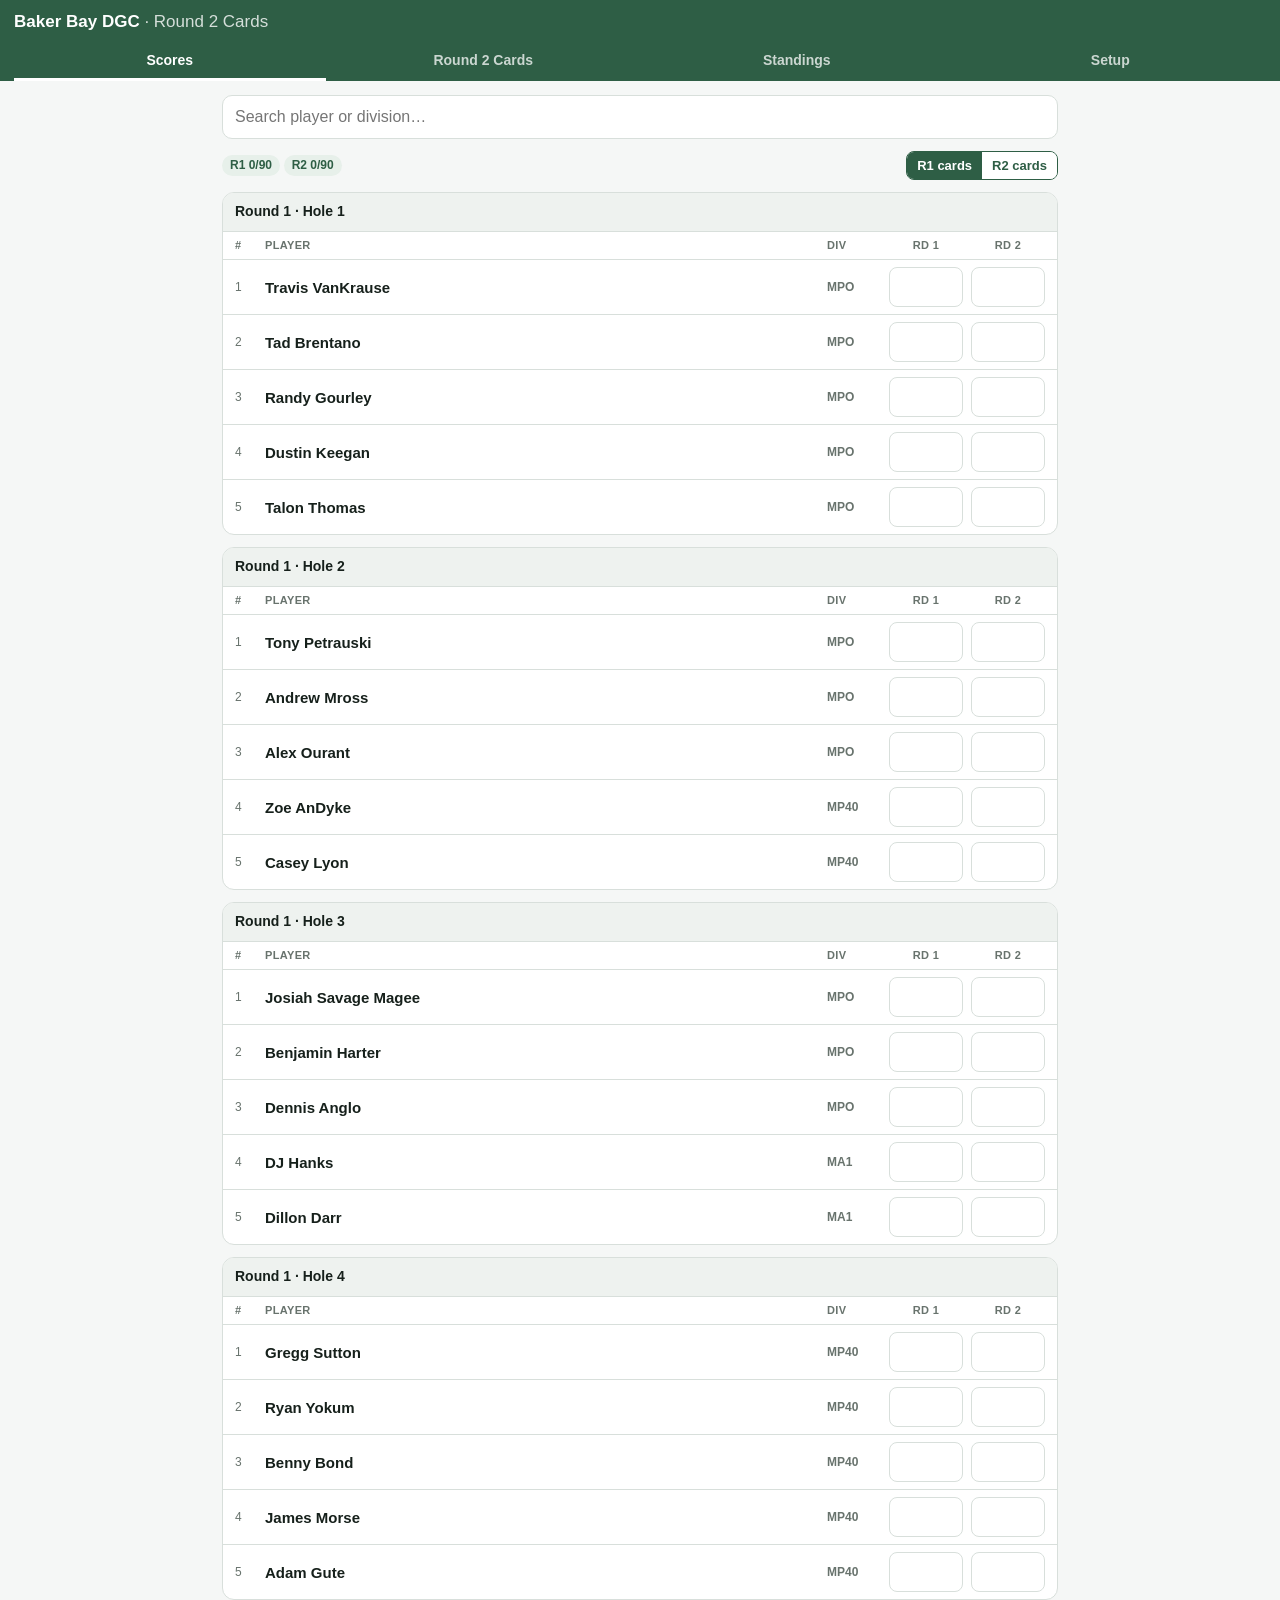
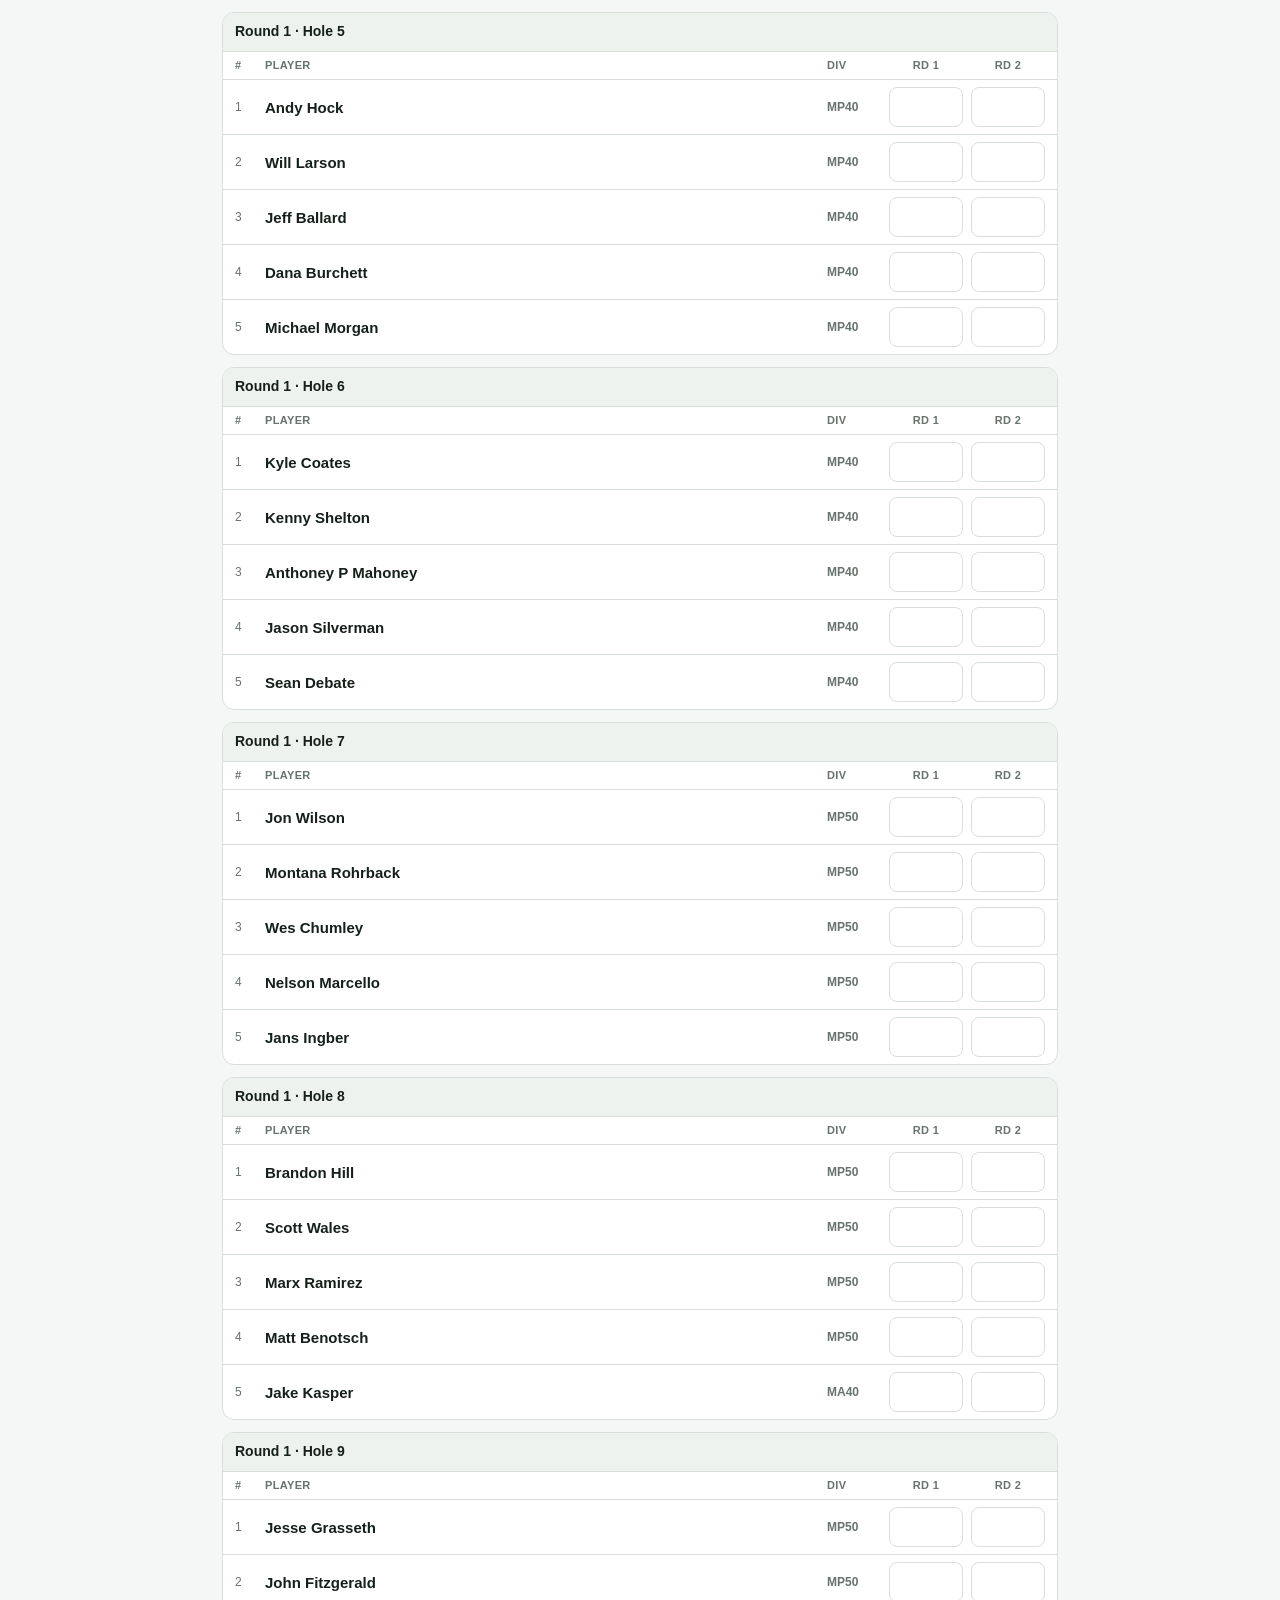
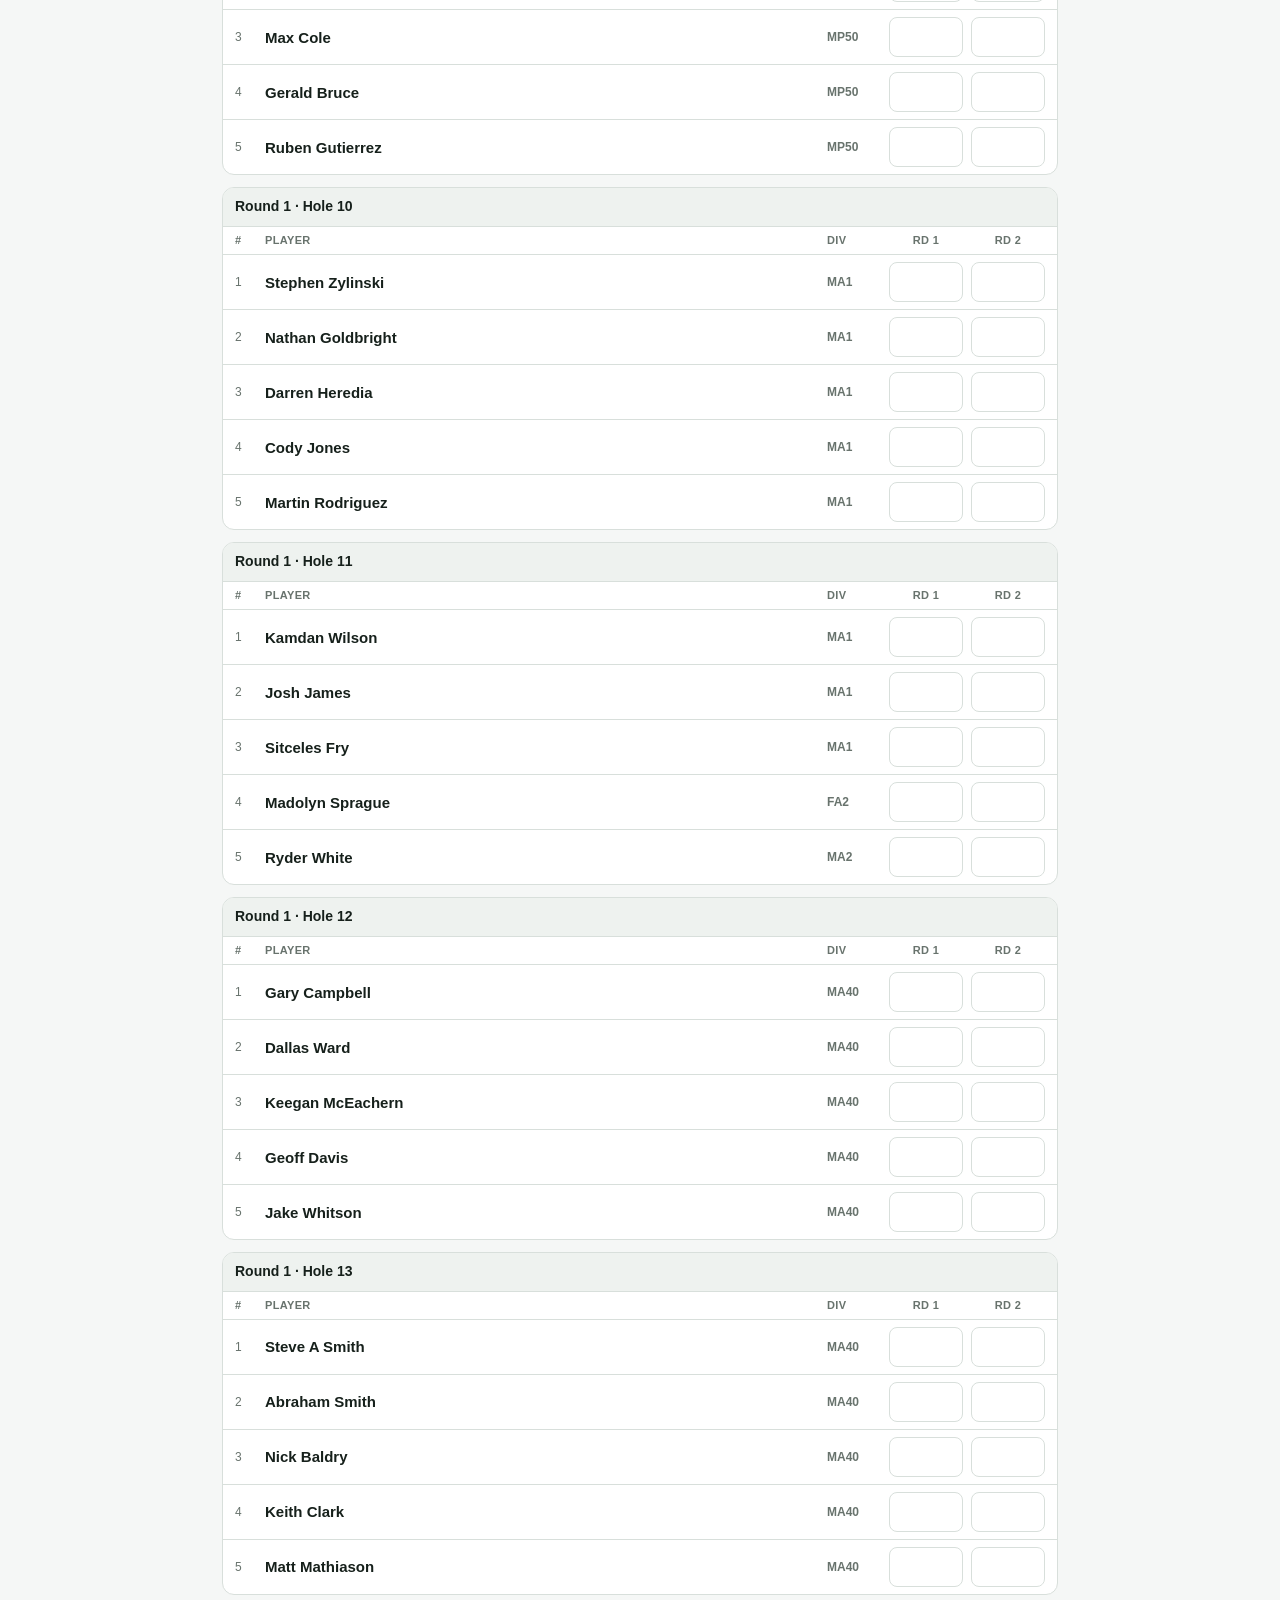
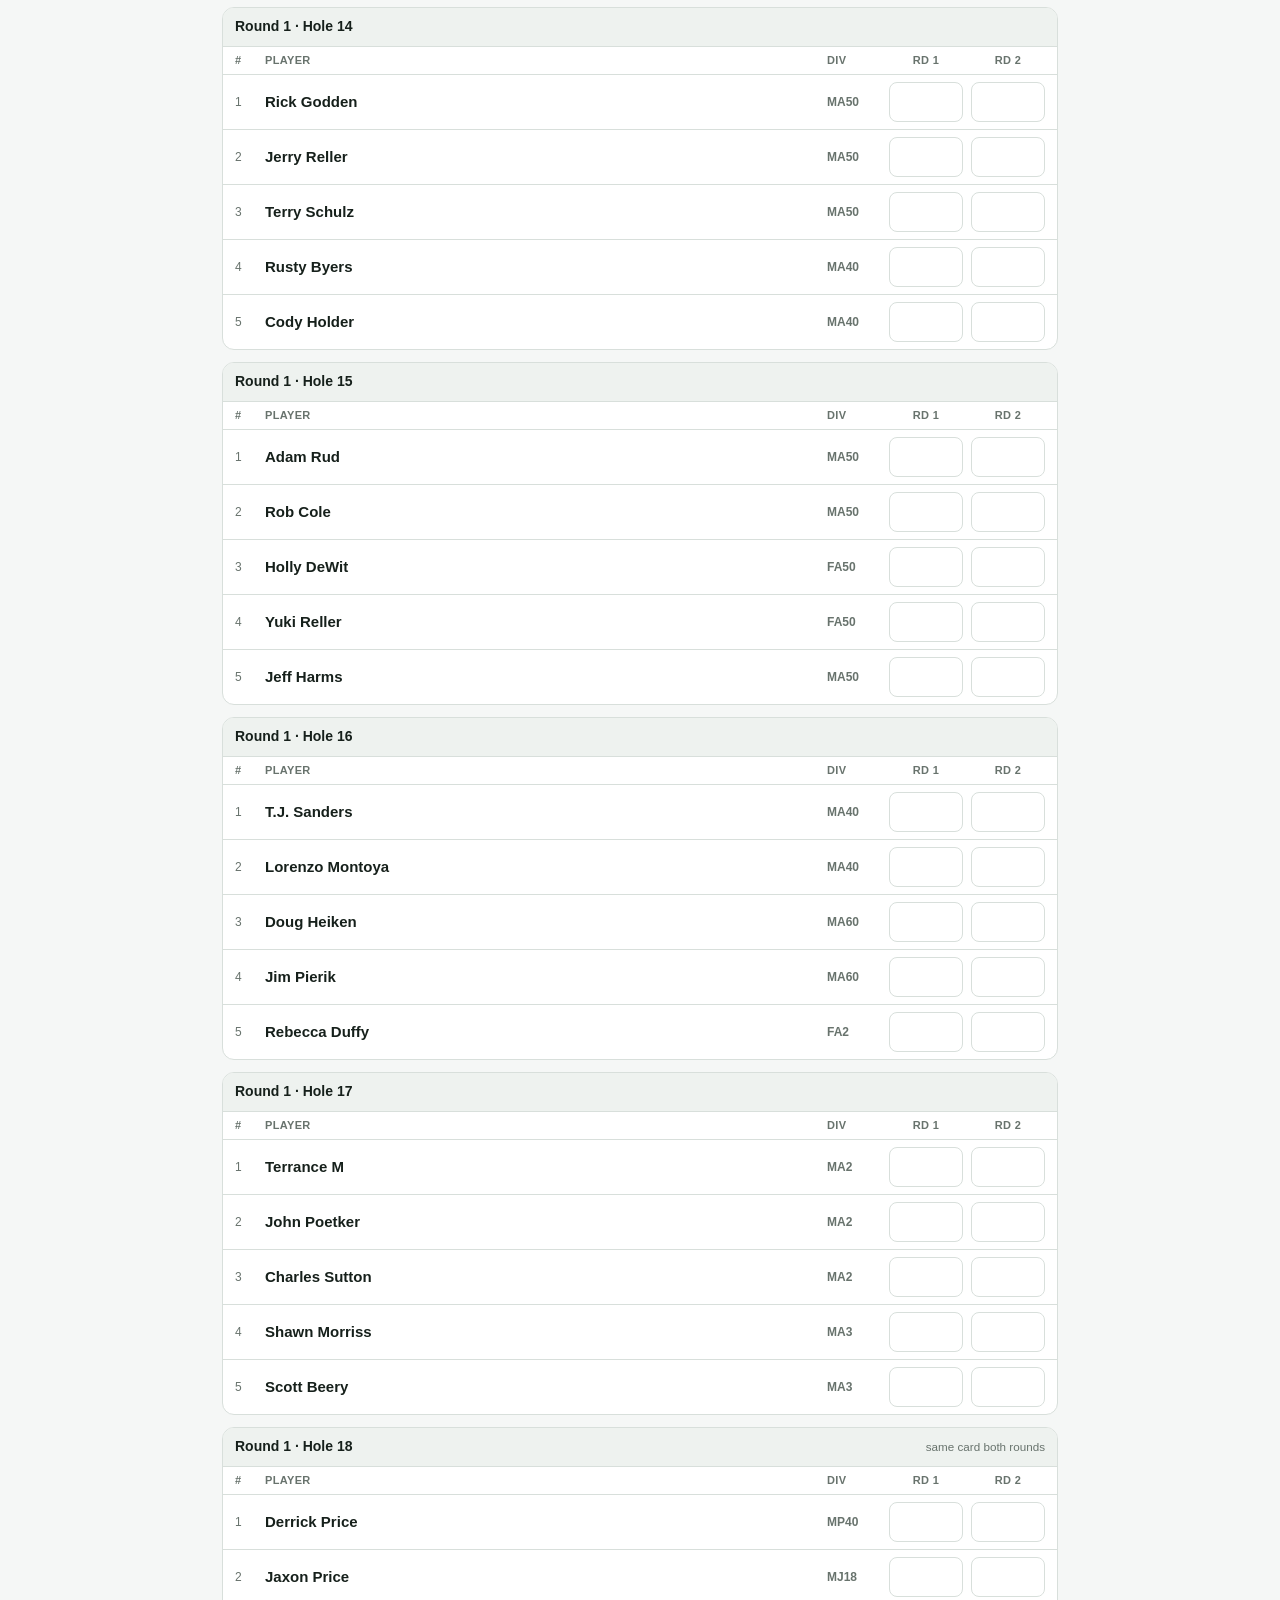
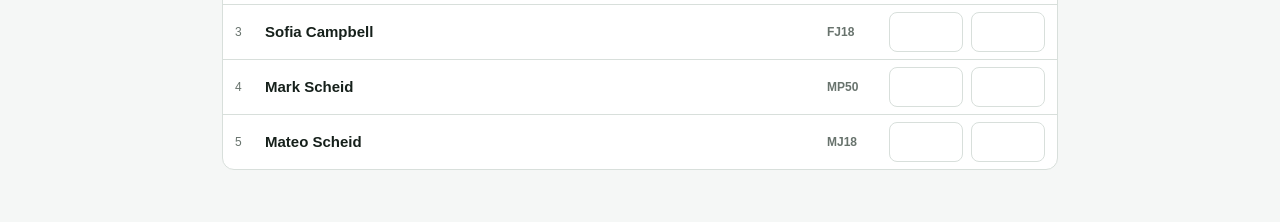
==== bakerbay/index.html @ 2a4c10b2 "Baker Bay: break Round 2 ties by PDGA number Adds hidden PDGA numbers for all players. On equal Roun" ====
<!DOCTYPE html>
<html lang="en">
<head>
<meta charset="utf-8">
<meta name="viewport" content="width=device-width, initial-scale=1, viewport-fit=cover">
<meta name="apple-mobile-web-app-capable" content="yes">
<meta name="apple-mobile-web-app-status-bar-style" content="black-translucent">
<meta name="apple-mobile-web-app-title" content="Baker Bay">
<meta name="theme-color" content="#2e5e45">
<link rel="manifest" href="manifest.webmanifest">
<link rel="apple-touch-icon" href="apple-touch-icon.png">
<link rel="icon" type="image/png" href="icon-192.png">
<title>Baker Bay DGC – Round 2 Cards</title>
<style>
:root{--ink:#16201b;--muted:#68736d;--line:#d8dfdb;--bg:#f5f7f6;--card:#fff;--accent:#2e5e45;--accent2:#e7f0ea;--warn:#a5520f;--warnbg:#fff4e5;--bad:#b42318}
*{box-sizing:border-box}
html,body{margin:0;background:var(--bg);color:var(--ink);font:15px/1.4 -apple-system,BlinkMacSystemFont,"Segoe UI",Roboto,Helvetica,Arial,sans-serif;-webkit-text-size-adjust:100%}
header{position:sticky;top:0;z-index:5;background:var(--accent);color:#fff;padding:calc(10px + env(safe-area-inset-top)) 14px 0}
header h1{font-size:17px;margin:0 0 8px;font-weight:700}
header h1 span{font-weight:400;opacity:.8}
nav{display:flex;gap:2px;overflow-x:auto}
nav button{flex:1;min-width:max-content;background:transparent;border:0;color:#fff;opacity:.75;padding:10px 12px;font-weight:600;font-size:14px;font-family:inherit;border-bottom:3px solid transparent;cursor:pointer}
nav button.on{opacity:1;border-bottom-color:#fff}
main{max-width:860px;margin:0 auto;padding:14px 12px calc(40px + env(safe-area-inset-bottom))}
.panel{display:none}.panel.on{display:block}
.bar{display:flex;gap:8px;align-items:center;flex-wrap:wrap;margin-bottom:12px}
.bar input[type=search]{flex:1;min-width:160px;padding:10px 12px;border:1px solid var(--line);border-radius:10px;font:inherit;font-size:16px;background:#fff}
.btn{appearance:none;border:1px solid var(--accent);background:var(--accent);color:#fff;border-radius:10px;padding:10px 14px;font-weight:600;font-size:14px;line-height:1;font-family:inherit;cursor:pointer}
.btn.ghost{background:#fff;color:var(--accent)}
.btn.danger{background:#fff;color:var(--bad);border-color:var(--bad)}
.pill{display:inline-block;font-size:12px;font-weight:700;padding:2px 8px;border-radius:999px;background:var(--accent2);color:var(--accent)}
.progress{font-size:13px;color:var(--muted)}
.grp{background:var(--card);border:1px solid var(--line);border-radius:12px;margin-bottom:12px;overflow:hidden}
.grp h3{margin:0;padding:9px 12px;font-size:14px;background:#eef2ef;display:flex;justify-content:space-between;align-items:center;gap:8px}
.grp h3 small{font-weight:500;color:var(--muted)}
.row{display:grid;grid-template-columns:22px 1fr 54px 74px 74px;gap:8px;align-items:center;padding:7px 12px;border-top:1px solid var(--line)}
.row.hdr{font-size:11px;font-weight:700;color:var(--muted);text-transform:uppercase;letter-spacing:.03em;padding:6px 12px}
.row .n{color:var(--muted);font-size:12px}
.row .nm{font-weight:600;overflow:hidden;text-overflow:ellipsis;white-space:nowrap}
.row .dv{font-size:12px;font-weight:700;color:var(--muted)}
.row input{width:100%;padding:9px 6px;border:1px solid var(--line);border-radius:8px;font-weight:600;font-size:17px;font-family:inherit;text-align:center;background:#fff}
.row input:focus{outline:2px solid var(--accent);border-color:var(--accent)}
.row input.filled{background:var(--accent2);border-color:#b9d1c1}
.row input.odd{background:var(--warnbg);border:2px solid var(--warn);color:var(--warn)}
.pill.odd{background:var(--warnbg);color:var(--warn)}
.seg{display:inline-flex;margin-left:auto;border:1px solid var(--accent);border-radius:8px;overflow:hidden}
.seg button{appearance:none;border:0;background:#fff;color:var(--accent);font-family:inherit;font-weight:600;font-size:13px;padding:6px 10px;cursor:pointer}
.seg button.on{background:var(--accent);color:#fff}
.r2row{display:grid;grid-template-columns:22px 1fr 54px 48px;gap:8px;align-items:center;padding:8px 12px;border-top:1px solid var(--line)}
.r2row .sc{font-weight:700;text-align:right;font-variant-numeric:tabular-nums}
.tie{font-size:10px;font-weight:800;color:var(--warn);background:var(--warnbg);border-radius:4px;padding:1px 4px;margin-left:6px;vertical-align:1px}
.fixed{font-size:11px;font-weight:600;color:var(--muted)}
.alert{border-radius:10px;padding:10px 12px;margin-bottom:12px;font-size:14px}
.alert.warn{background:var(--warnbg);color:var(--warn);border:1px solid #f3c99b}
.alert.ok{background:var(--accent2);color:var(--accent);border:1px solid #b9d1c1}
.alert ul{margin:6px 0 0 18px;padding:0}
table.st{width:100%;border-collapse:collapse;font-variant-numeric:tabular-nums}
table.st th,table.st td{padding:7px 10px;border-top:1px solid var(--line);text-align:left}
table.st th{white-space:nowrap;font-size:11px;text-transform:uppercase;color:var(--muted);letter-spacing:.03em}
table.st td.num,table.st th.num{text-align:right}
textarea{width:100%;min-height:220px;padding:10px;border:1px solid var(--line);border-radius:10px;font:16px/1.4 ui-monospace,Menlo,Consolas,monospace}
.muted{color:var(--muted)}
h2{font-size:16px;margin:18px 0 8px}
.rules td{padding:4px 8px;border-top:1px solid var(--line);font-size:13px;vertical-align:top}
#print{display:none}
@media (max-width:420px){.row{grid-template-columns:18px 1fr 44px 62px 62px;gap:6px;padding:7px 10px}}
/* ---------- PRINT ---------- */
@page{size:letter;margin:0}
@media print{
  body{background:#fff}
  header,main{display:none!important}
  #print{display:block}
  .pg{width:8.5in;height:11in;page-break-after:always;break-after:page;position:relative;overflow:hidden}
  .pg:last-child{page-break-after:auto;break-after:auto}
}
.pg{font-family:Arial,Helvetica,sans-serif;color:#000}
.sc3{height:3.6667in;padding:.2in .25in 0;border-bottom:1px dashed #999;position:relative}
.sc3:last-child{border-bottom:0}
.schead{display:grid;grid-template-columns:1fr auto 1fr;align-items:center;font-weight:700;font-size:15pt;margin-bottom:6pt}
.schead .r{text-align:right}
.badge{display:inline-block;background:#000;color:#fff;font-size:11pt;padding:2pt 7pt;border-radius:3pt}
table.card{border-collapse:collapse;width:8in;table-layout:fixed;font-size:8pt}
table.card td{border:.5pt solid #8c8c8c;text-align:center;padding:0;height:13pt;overflow:hidden;white-space:nowrap}
table.card tr.hd td{background:#d9d9d9;font-weight:700}
table.card tr.par td{font-weight:700}
table.card tr.dist td{font-size:6.4pt}
table.card tr.pl td{height:28pt}
table.card td.lab{text-align:left;padding-left:4pt;font-weight:700}
table.card td.sub{background:#f0f0f0;font-weight:700;border-left:1.2pt solid #000;border-right:1.2pt solid #000}
table.card td.hl{background:#e8e8e8}
table.card tr.hd td.hl{background:#a6a6a6}
table.card tr.dist td{border-bottom:1.2pt solid #000}
table.card td.pn{text-align:left;padding:0 4pt;font-size:9pt;font-weight:400;border-right:1.2pt solid #000}
table.card td.pn .pw{display:flex;align-items:center}table.card td.pn .pnm{flex:1;overflow:hidden;text-overflow:ellipsis}table.card td.pn .pd{font-weight:700;font-size:7.2pt;margin-left:3pt}
table.card td.pn .pi{color:#555;font-size:7.5pt;margin-right:4pt}
table.card{border:1.2pt solid #000}
.init{display:flex;align-items:center;gap:6pt;margin-top:6pt;font-size:8.5pt;font-weight:700}
.init .b{flex:1;height:18pt;border:.8pt solid #000;font-size:7pt;font-weight:400;color:#555;padding:1pt 3pt}
.note{font-size:6.8pt;color:#555;margin-top:3pt}
.plist{padding:.45in .5in}
.plist h1{font-size:18pt;margin:0 0 2pt}
.plist .sub{font-size:9pt;color:#555;margin-bottom:10pt}
.plist .cols{columns:2;column-gap:.35in}
.plist .h{break-inside:avoid;margin-bottom:8pt;border:1pt solid #000}
.plist .h b{display:block;background:#d9d9d9;padding:2pt 5pt;font-size:10pt}
.plist .h div{display:flex;justify-content:space-between;padding:1.5pt 5pt;font-size:9pt;border-top:.5pt solid #bbb}
.plist .h div span:last-child{font-weight:700}
</style>
</head>
<body>
<header>
  <h1>Baker Bay DGC <span>· Round 2 Cards</span></h1>
  <nav>
    <button data-tab="r1" class="on">Scores</button>
    <button data-tab="r2">Round 2 Cards</button>
    <button data-tab="st">Standings</button>
    <button data-tab="setup">Setup</button>
  </nav>
</header>
<main>
  <section id="r1" class="panel on">
    <div class="bar">
      <input type="search" id="q" placeholder="Search player or division…" autocomplete="off">
    </div>
    <div class="bar"><span class="progress" id="prog"></span>
      <span class="seg" role="group" aria-label="Sort players by"><button type="button" data-sort="r1" class="on">R1 cards</button><button type="button" data-sort="r2">R2 cards</button></span>
    </div>
    <div id="sortNote"></div>
    <div id="r1list"></div>
  </section>
  <section id="r2" class="panel">
    <div id="r2warn"></div>
    <div class="bar">
      <button class="btn" id="printCards">Print Round 2 official cards</button>
      <button class="btn ghost" id="printList">Print pairings list</button>
    </div>
    <div id="r2list"></div>
  </section>
  <section id="st" class="panel">
    <p class="muted" style="margin-top:0">Lowest score wins. Ties share a place (T2). Event total shows once both rounds are entered.</p>
    <div id="stlist"></div>
  </section>
  <section id="setup" class="panel">
    <h2 style="margin-top:0">Round 1 groups</h2>
    <p class="muted">Paste updated Round 1 hole assignments in the same format you send them (<code>Hole 1</code> then <code>1. MPO: Name</code> lines) and tap Update. Scores already entered stay attached to each player by name.</p>
    <textarea id="groupsTxt" spellcheck="false"></textarea>
    <div class="bar" style="margin-top:8px">
      <button class="btn" id="applyGroups">Update groups</button>
      <button class="btn ghost" id="resetGroups">Restore original groups</button>
    </div>
    <div id="groupsMsg"></div>
    <h2>Round 2 hole rules</h2>
    <p class="muted">Within each pool, players are ranked by Round 1 total (lowest first) and handed out top-down in this order. Hole 18 keeps its Round 1 group and those players are left out of the pools. On every card the lowest Round 1 score throws first.</p>
    <table class="rules" id="rulesTbl"></table>
    <h2>Data</h2>
    <div class="bar">
      <button class="btn ghost" id="exportCsv">Export scores (CSV)</button>
      <button class="btn danger" id="clearScores">Clear all scores</button>
    </div>
    <p class="muted" style="font-size:13px">Scores are saved on this device in this browser. Works fully offline.</p>
  </section>
</main>
<div id="print"></div>
<script>
"use strict";
const PAR=[3, 3, 4, 4, 3, 3, 3, 3, 3, 3, 3, 3, 3, 3, 3, 3, 3, 3], DIST=[230, 288, 595, 483, 247, 258, 270, 223, 367, 330, 313, 300, 205, 175, 225, 258, 330, 290];
const DEFAULT_GROUPS={"1": [["MPO", "Travis VanKrause"], ["MPO", "Tad Brentano"], ["MPO", "Randy Gourley"], ["MPO", "Dustin Keegan"], ["MPO", "Talon Thomas"]], "2": [["MPO", "Tony Petrauski"], ["MPO", "Andrew Mross"], ["MPO", "Alex Ourant"], ["MP40", "Zoe AnDyke"], ["MP40", "Casey Lyon"]], "3": [["MPO", "Josiah Savage Magee"], ["MPO", "Benjamin Harter"], ["MPO", "Dennis Anglo"], ["MA1", "DJ Hanks"], ["MA1", "Dillon Darr"]], "4": [["MP40", "Gregg Sutton"], ["MP40", "Ryan Yokum"], ["MP40", "Benny Bond"], ["MP40", "James Morse"], ["MP40", "Adam Gute"]], "5": [["MP40", "Andy Hock"], ["MP40", "Will Larson"], ["MP40", "Jeff Ballard"], ["MP40", "Dana Burchett"], ["MP40", "Michael Morgan"]], "6": [["MP40", "Kyle Coates"], ["MP40", "Kenny Shelton"], ["MP40", "Anthoney P Mahoney"], ["MP40", "Jason Silverman"], ["MP40", "Sean Debate"]], "7": [["MP50", "Jon Wilson"], ["MP50", "Montana Rohrback"], ["MP50", "Wes Chumley"], ["MP50", "Nelson Marcello"], ["MP50", "Jans Ingber"]], "8": [["MP50", "Brandon Hill"], ["MP50", "Scott Wales"], ["MP50", "Marx Ramirez"], ["MP50", "Matt Benotsch"], ["MA40", "Jake Kasper"]], "9": [["MP50", "Jesse Grasseth"], ["MP50", "John Fitzgerald"], ["MP50", "Max Cole"], ["MP50", "Gerald Bruce"], ["MP50", "Ruben Gutierrez"]], "10": [["MA1", "Stephen Zylinski"], ["MA1", "Nathan Goldbright"], ["MA1", "Darren Heredia"], ["MA1", "Cody Jones"], ["MA1", "Martin Rodriguez"]], "11": [["MA1", "Kamdan Wilson"], ["MA1", "Josh James"], ["MA1", "Sitceles Fry"], ["FA2", "Madolyn Sprague"], ["MA2", "Ryder White"]], "12": [["MA40", "Gary Campbell"], ["MA40", "Dallas Ward"], ["MA40", "Keegan McEachern"], ["MA40", "Geoff Davis"], ["MA40", "Jake Whitson"]], "13": [["MA40", "Steve A Smith"], ["MA40", "Abraham Smith"], ["MA40", "Nick Baldry"], ["MA40", "Keith Clark"], ["MA40", "Matt Mathiason"]], "14": [["MA50", "Rick Godden"], ["MA50", "Jerry Reller"], ["MA50", "Terry Schulz"], ["MA40", "Rusty Byers"], ["MA40", "Cody Holder"]], "15": [["MA50", "Adam Rud"], ["MA50", "Rob Cole"], ["FA50", "Holly DeWit"], ["FA50", "Yuki Reller"], ["MA50", "Jeff Harms"]], "16": [["MA40", "T.J. Sanders"], ["MA40", "Lorenzo Montoya"], ["MA60", "Doug Heiken"], ["MA60", "Jim Pierik"], ["FA2", "Rebecca Duffy"]], "17": [["MA2", "Terrance M"], ["MA2", "John Poetker"], ["MA2", "Charles Sutton"], ["MA3", "Shawn Morriss"], ["MA3", "Scott Beery"]], "18": [["MP40", "Derrick Price"], ["MJ18", "Jaxon Price"], ["FJ18", "Sofia Campbell"], ["MP50", "Mark Scheid"], ["MJ18", "Mateo Scheid"]]};
const FIXED_HOLE=18;
// PDGA numbers (not displayed). Round 2 tie-breaker: on equal Round 1 scores, the lower PDGA number goes first.
const PDGA={
  "Alex Ourant":316475,"Andrew Mross":302337,"Benjamin Harter":295889,"Dennis Anglo":328865,"Dustin Keegan":35187,
  "Josiah Savage Magee":231346,"Randy Gourley":163430,"Tad Brentano":110803,"Talon Thomas":253044,"Tony Petrauski":186781,
  "Travis VanKrause":35237,
  "Adam Gute":151560,"Andy Hock":29435,"Anthoney P Mahoney":213958,"Benny Bond":100873,"Casey Lyon":102887,
  "Dana Burchett":148315,"Derrick Price":192253,"Gregg Sutton":58730,"James Morse":122072,"Jason Silverman":272600,
  "Jeff Ballard":87856,"Kenny Shelton":112835,"Kyle Coates":42765,"Michael Morgan":230021,"Ryan Yokum":58807,
  "Sean Debate":113487,"Will Larson":29578,"Zoe AnDyke":39504,"Aaron Burke":134294,"Geremy Hewitt":52591,
  "Brandon Hill":19975,"Gerald Bruce":208512,"Jans Ingber":151865,"Jesse Grasseth":35150,"John Fitzgerald":150403,
  "Jon Wilson":146417,"Mark Scheid":35295,"Marx Ramirez":51747,"Matt Benotsch":29577,"Max Cole":60551,
  "Montana Rohrback":146674,"Nelson Marcello":336145,"Ruben Gutierrez":277164,"Scott Wales":25268,"Wes Chumley":275601,
  "Cody Jones":62787,"DJ Hanks":293165,"Darren Heredia":272877,"Dillon Darr":219422,"Josh James":193484,
  "Kamdan Wilson":163264,"Martin Rodriguez":157542,"Nathan Goldbright":239205,"Sitceles Fry":297938,"Stephen Zylinski":194015,
  "Abraham Smith":247420,"Cody Holder":311752,"Dallas Ward":199400,"Gary Campbell":145450,"Geoff Davis":241728,
  "Jake Kasper":251579,"Jake Whitson":242080,"Keegan McEachern":233396,"Keith Clark":301855,"Lorenzo Montoya":318121,
  "Matt Mathiason":318698,"Nick Baldry":292270,"Rusty Byers":18057,"Steve A Smith":235736,"T.J. Sanders":80648,
  "Adam Rud":52802,"Jeff Harms":316765,"Jerry Reller":208214,"Rick Godden":89353,"Rob Cole":63787,"Terry Schulz":217022,
  "Holly DeWit":100897,"Yuki Reller":208213,"Doug Heiken":212786,"Jim Pierik":225882,
  "Charles Sutton":111769,"John Poetker":299627,"Ryder White":286668,"Terrance M":192504,
  "Madolyn Sprague":333039,"Rebecca Duffy":33115,"Scott Beery":196093,"Shawn Morriss":260847,
  "Jaxon Price":318587,"Mateo Scheid":318627,"Sofia Campbell":175526
};
const pdga=p=>PDGA[p.name]??Infinity; // no number on file → after numbered players, then Round 1 order
// Pools: ranked list handed out top-down. n = how many go to that hole; last entry takes the rest.
const POOLS=[
  {name:"MPO",divs:["MPO"],seq:[[1,5],[2,3],[3,"rest"]]},
  {name:"MP40",divs:["MP40"],seq:[[4,5],[5,5],[6,5],[2,"rest"]]},
  {name:"MP50",divs:["MP50"],seq:[[7,5],[8,5],[9,"rest"]]},
  {name:"MA1",divs:["MA1"],seq:[[10,5],[11,3],[3,"rest"]]},
  {name:"FA2",divs:["FA2"],seq:[[11,"rest"]]},
  // 15 MA40 / 14 MP50: last-place MA40 fills the open seat with the bottom 4 MP50 on hole 9.
  {name:"MA40",divs:["MA40"],seq:[[12,5],[13,5],[15,2],[16,2],[9,"rest"]]},
  {name:"MA50 + FA50",divs:["MA50","FA50"],seq:[[14,5],[15,"rest"]]},
  {name:"MA60",divs:["MA60"],seq:[[16,"rest"]]},
  {name:"MA2",divs:["MA2"],seq:[[17,3],[16,"rest"]]},
  {name:"MA3",divs:["MA3"],seq:[[17,"rest"]]}
];
const DIV_ORDER=["MPO","MP40","MP50","MA1","MA40","MA50","FA50","MA60","MA2","FA2","MA3","MJ18","FJ18"];
const KEY="bbdgc-r2-v1";
let S={groups:DEFAULT_GROUPS,r1:{},r2:{}};
// Bump GROUPS_VER whenever DEFAULT_GROUPS changes: phones then switch to the new groups (scores are kept by name).
const GROUPS_VER=2; // v2: Jake Kasper (MA40) replaces Bobby Goodridge on hole 8
try{const s=JSON.parse(localStorage.getItem(KEY)||"null");if(s&&s.groups)S=Object.assign(S,s);}catch(e){}
function save(){try{localStorage.setItem(KEY,JSON.stringify(S));}catch(e){}}
if(S.gv!==GROUPS_VER){S.groups=DEFAULT_GROUPS;S.gv=GROUPS_VER;save();}
const $=s=>document.querySelector(s);
const esc=s=>String(s).replace(/[&<>"]/g,c=>({"&":"&amp;","<":"&lt;",">":"&gt;",'"':"&quot;"}[c]));
function roster(){const out=[];Object.keys(S.groups).map(Number).sort((a,b)=>a-b).forEach(h=>S.groups[h].forEach((p,i)=>out.push({name:p[1],div:p[0],h1:h,pos:i+1})));return out}
const sc=(m,n)=>{const v=m[n];return (v===undefined||v===""||v===null)?null:Number(v)};

// ---------- tabs ----------
document.querySelectorAll("nav button").forEach(b=>b.onclick=()=>{
  document.querySelectorAll("nav button").forEach(x=>x.classList.toggle("on",x===b));
  document.querySelectorAll(".panel").forEach(p=>p.classList.toggle("on",p.id===b.dataset.tab));
  render(b.dataset.tab);window.scrollTo(0,0);
});

// ---------- scores ----------
// Par is 56: flag scores under 40 or over 80 for a double check (still allowed).
const ODD_LO=40,ODD_HI=80;
const odd=v=>v!==null&&(v<ODD_LO||v>ODD_HI);
const inCls=v=>(v!==null?"filled":"")+(odd(v)?" odd":"");
function renderProg(){
  const R=roster();
  const n1=R.filter(p=>sc(S.r1,p.name)!==null).length,n2=R.filter(p=>sc(S.r2,p.name)!==null).length;
  const nOdd=R.filter(p=>odd(sc(S.r1,p.name))).length+R.filter(p=>odd(sc(S.r2,p.name))).length;
  $("#prog").innerHTML=`<span class="pill">R1 ${n1}/${R.length}</span> <span class="pill">R2 ${n2}/${R.length}</span>`+(nOdd?` <span class="pill odd" title="Scores under ${ODD_LO} or over ${ODD_HI}">${nOdd} to double-check</span>`:"");
}
// Scores tab can list players by their Round 1 cards or their Round 2 cards (this device only).
let SORT="r1";
try{if(localStorage.getItem("bbdgc-sort")==="r2")SORT="r2";}catch(e){}
document.querySelectorAll(".seg button").forEach(b=>b.onclick=()=>{
  SORT=b.dataset.sort;try{localStorage.setItem("bbdgc-sort",SORT);}catch(e){}
  renderScores();window.scrollTo(0,0);
});
function renderScores(){
  const q=$("#q").value.trim().toLowerCase();
  const R=roster();
  renderProg();
  document.querySelectorAll(".seg button").forEach(b=>b.classList.toggle("on",b.dataset.sort===SORT));
  // Build the card list for the chosen sort: [{h, players:[{...p, n}]}]
  let cards=[];
  if(SORT==="r2"){
    const {holes}=buildR2();
    for(let h=1;h<=18;h++)cards.push({h,players:holes[h].map((p,i)=>({...p,n:i+1}))});
    const missing=R.filter(p=>p.h1!==FIXED_HOLE&&sc(S.r1,p.name)===null).length;
    $("#sortNote").innerHTML=missing?`<div class="alert warn">${missing} player${missing>1?"s have":" has"} no Round 1 score yet, so these Round 2 cards aren't final.</div>`:"";
  }else{
    Object.keys(S.groups).map(Number).sort((a,b)=>a-b).forEach(h=>cards.push({h,players:R.filter(p=>p.h1===h).map(p=>({...p,n:p.pos}))}));
    $("#sortNote").innerHTML="";
  }
  const rd=SORT==="r2"?"Round 2":"Round 1";
  let html="";
  cards.forEach(({h,players})=>{
    const ps=players.filter(p=>!q||p.name.toLowerCase().includes(q)||p.div.toLowerCase()===q||String(h)===q);
    if(!ps.length)return;
    html+=`<div class="grp"><h3>${rd} · Hole ${h}<small>${h===FIXED_HOLE?"same card both rounds":""}</small></h3>
    <div class="row hdr"><span>#</span><span>Player</span><span>Div</span><span style="text-align:center">Rd 1</span><span style="text-align:center">Rd 2</span></div>`;
    ps.forEach(p=>{const a=sc(S.r1,p.name),b=sc(S.r2,p.name);
      html+=`<div class="row"><span class="n">${p.n}</span><span class="nm">${esc(p.name)}</span><span class="dv">${p.div}</span>
      <input inputmode="numeric" pattern="[0-9]*" data-r="r1" data-n="${esc(p.name)}" value="${a??""}" class="${inCls(a)}" aria-label="Round 1 ${esc(p.name)}">
      <input inputmode="numeric" pattern="[0-9]*" data-r="r2" data-n="${esc(p.name)}" value="${b??""}" class="${inCls(b)}" aria-label="Round 2 ${esc(p.name)}"></div>`});
    html+=`</div>`;
  });
  $("#r1list").innerHTML=html||`<p class="muted">No players match.</p>`;
}
$("#r1list").addEventListener("input",e=>{
  const t=e.target;if(!t.dataset.r)return;
  const v=t.value.replace(/[^0-9]/g,"");t.value=v;
  if(v==="")delete S[t.dataset.r][t.dataset.n];else S[t.dataset.r][t.dataset.n]=Number(v);
  t.classList.toggle("filled",v!=="");save();
  // Don't flag the first digit while typing (e.g. "5" on the way to "56"); check once 2+ digits are in.
  t.classList.toggle("odd",v.length>=2&&odd(Number(v)));
  renderProg();
});
// When the field is left, flag whatever was entered, including a single digit.
$("#r1list").addEventListener("change",e=>{
  const t=e.target;if(!t.dataset.r)return;
  t.classList.toggle("odd",odd(t.value===""?null:Number(t.value)));
});
$("#q").addEventListener("input",renderScores);

// ---------- round 2 engine ----------
function buildR2(){
  const R=roster(),warn=[],holes={};
  for(let h=1;h<=18;h++)holes[h]=[];
  const tieNames=new Set();
  // Lower Round 1 score first; ties → lower PDGA number first; then Round 1 hole/position.
  const r2order=(a,b)=>key(a)-key(b)||(pdga(a)-pdga(b)||0)||a.h1-b.h1||a.pos-b.pos;
  const key=p=>{const v=sc(S.r1,p.name);return v===null?Infinity:v};
  const missing=R.filter(p=>p.h1!==FIXED_HOLE&&sc(S.r1,p.name)===null);
  if(missing.length)warn.push(`${missing.length} player${missing.length>1?"s have":" has"} no Round 1 score yet and ${missing.length>1?"are":"is"} ranked last: `+missing.map(p=>esc(p.name)).join(", "));
  // fixed hole
  R.filter(p=>p.h1===FIXED_HOLE).forEach(p=>holes[FIXED_HOLE].push({...p,fixed:true}));
  const used=new Set(holes[FIXED_HOLE].map(p=>p.name));
  POOLS.forEach(pool=>{
    const ps=R.filter(p=>p.h1!==FIXED_HOLE&&pool.divs.includes(p.div))
      .sort(r2order);
    let i=0;
    pool.seq.forEach(([h,n],k)=>{
      const take=n==="rest"?ps.length-i:Math.min(n,ps.length-i);
      const seg=ps.slice(i,i+take);
      // tie across a cut line
      if(i+take<ps.length&&take>0){const last=seg[seg.length-1],next=ps[i+take];
        if(key(last)===key(next)&&key(last)!==Infinity){ps.filter(p=>key(p)===key(last)).forEach(p=>tieNames.add(p.name));}}
      seg.forEach(p=>{holes[h].push(p);used.add(p.name)});
      i+=take;
    });
  });
  const left=R.filter(p=>!used.has(p.name));
  if(left.length)warn.push("Not covered by any hole rule (check divisions): "+left.map(p=>`${esc(p.name)} (${p.div})`).join(", "));
  for(let h=1;h<=18;h++){
    holes[h].sort(r2order);
    if(holes[h].length!==5)warn.push(`Hole ${h} has ${holes[h].length} players (expected 5).`);
  }
  if(tieNames.size)warn.push("Tied Round 1 scores fall across a card cut line (marked TIE). Tied players are split by PDGA number — the lower number gets the higher card.");
  return {holes,warn,tieNames};
}
function renderR2(){
  const {holes,warn,tieNames}=buildR2();
  $("#r2warn").innerHTML=warn.length?`<div class="alert warn"><b>Check before printing</b><ul>${warn.map(w=>`<li>${w}</li>`).join("")}</ul></div>`
    :`<div class="alert ok"><b>All 90 players placed.</b> Lowest Round 1 score throws first on each card.</div>`;
  let html="";
  for(let h=1;h<=18;h++){
    html+=`<div class="grp"><h3>Round 2 · Hole ${h}<small>${h===FIXED_HOLE?"same group as Round 1":""}</small></h3>`;
    holes[h].forEach((p,i)=>{const v=sc(S.r1,p.name);
      html+=`<div class="r2row"><span class="n">${i+1}</span><span class="nm">${esc(p.name)}${tieNames.has(p.name)?'<span class="tie">TIE</span>':""}</span><span class="dv">${p.div}</span><span class="sc">${v??"–"}</span></div>`});
    html+=`</div>`;
  }
  $("#r2list").innerHTML=html;
}

// ---------- standings ----------
function places(list,f){let out=[],prev=null,place=0;list.forEach((p,i)=>{const v=f(p);if(v!==prev){place=i+1;prev=v}out.push(place)});
  return out.map((pl,i)=>{const same=out.filter(x=>x===pl).length>1;return (same?"T":"")+pl})}
function renderSt(){
  const R=roster();let html="";
  const divs=[...DIV_ORDER.filter(d=>R.some(p=>p.div===d)),...[...new Set(R.map(p=>p.div))].filter(d=>!DIV_ORDER.includes(d))];
  divs.forEach(d=>{
    const ps=R.filter(p=>p.div===d).map(p=>{const a=sc(S.r1,p.name),b=sc(S.r2,p.name);return {...p,a,b,t:(a!==null&&b!==null)?a+b:null}});
    const anyT=ps.some(p=>p.t!==null);
    const f=p=>anyT?(p.t??(p.a!==null?1000+p.a:1e9)):(p.a??1e9);
    ps.sort((x,y)=>f(x)-f(y)||x.name.localeCompare(y.name));
    const pl=places(ps,f);
    html+=`<div class="grp"><h3>${d}<small>${ps.length} players</small></h3><table class="st"><tr><th>Pl</th><th>Player</th><th class="num">Rd 1</th><th class="num">Rd 2</th><th class="num">Total</th></tr>`;
    ps.forEach((p,i)=>{const has=anyT?p.t!==null:p.a!==null;
      html+=`<tr><td>${has?pl[i]:"–"}</td><td>${esc(p.name)}</td><td class="num">${p.a??"–"}</td><td class="num">${p.b??"–"}</td><td class="num"><b>${p.t??"–"}</b></td></tr>`});
    html+=`</table></div>`;
  });
  $("#stlist").innerHTML=html;
}

// ---------- setup ----------
function groupsToText(g){return Object.keys(g).map(Number).sort((a,b)=>a-b).map(h=>`Hole ${h}\n`+g[h].map((p,i)=>`${i+1}. ${p[0]}: ${p[1]}`).join("\n")).join("\n\n")}
function parseGroups(t){
  const g={};let cur=null;
  t.split(/\r?\n/).forEach(line=>{line=line.trim();if(!line)return;
    let m=line.match(/^Hole\s+(\d+)/i);if(m){cur=+m[1];g[cur]=[];return}
    m=line.match(/^\d+[.)]\s*([A-Za-z0-9]+)\s*:\s*(.+)$/);
    if(m&&cur!==null)g[cur].push([m[1].toUpperCase(),m[2].trim()]);
  });
  return g;
}
function renderSetup(){
  $("#groupsTxt").value=groupsToText(S.groups);
  $("#rulesTbl").innerHTML=`<tr><td><b>Pool</b></td><td><b>Hand-out order (top → bottom)</b></td></tr>`+POOLS.map(p=>`<tr><td>${p.name}</td><td>${p.seq.map(([h,n])=>`Hole ${h}: ${n==="rest"?"rest":n}`).join(" → ")}</td></tr>`).join("")+`<tr><td>Hole 18 group</td><td>Stays together on Hole 18; not ranked into other cards</td></tr>`;
}
$("#applyGroups").onclick=()=>{
  const g=parseGroups($("#groupsTxt").value);const names=Object.values(g).flat().map(p=>p[1]);
  const dup=names.filter((n,i)=>names.indexOf(n)!==i);
  if(!Object.keys(g).length){$("#groupsMsg").innerHTML=`<div class="alert warn">Couldn't read any holes. Use "Hole 1" then "1. MPO: Name" lines.</div>`;return}
  if(dup.length){$("#groupsMsg").innerHTML=`<div class="alert warn">Duplicate players: ${dup.map(esc).join(", ")}</div>`;return}
  S.groups=g;save();$("#groupsMsg").innerHTML=`<div class="alert ok">Updated: ${Object.keys(g).length} holes, ${names.length} players.</div>`;renderSetup();
};
$("#resetGroups").onclick=()=>{if(confirm("Restore the original Round 1 groups?")){S.groups=DEFAULT_GROUPS;save();renderSetup();$("#groupsMsg").innerHTML=""}};
$("#clearScores").onclick=()=>{if(confirm("Clear ALL Round 1 and Round 2 scores on this device?")){S.r1={};S.r2={};save();$("#groupsMsg").innerHTML=`<div class="alert ok">Scores cleared.</div>`}};
$("#exportCsv").onclick=()=>{
  const rows=[["Division","Player","Round 1 Hole","Round 1","Round 2","Total"]];
  roster().forEach(p=>{const a=sc(S.r1,p.name),b=sc(S.r2,p.name);rows.push([p.div,p.name,p.h1,a??"",b??"",(a!==null&&b!==null)?a+b:""])});
  const csv=rows.map(r=>r.map(v=>/[",]/.test(String(v))?`"${String(v).replace(/"/g,'""')}"`:v).join(",")).join("\n");
  const a=document.createElement("a");a.href=URL.createObjectURL(new Blob([csv],{type:"text/csv"}));a.download="baker-bay-scores.csv";document.body.appendChild(a);a.click();a.remove();
};

// ---------- print ----------
const sum=a=>a.reduce((x,y)=>x+y,0);
function cardHTML(h,players){
  const cols=[...Array(9)].map((_,i)=>i+1).concat(["out"],[...Array(9)].map((_,i)=>i+10),["in","tot"]);
  const val=(row,k)=>{if(k==="out")return row==="h"?"Out":row==="p"?sum(PAR.slice(0,9)):sum(DIST.slice(0,9)).toLocaleString();
    if(k==="in")return row==="h"?"In":row==="p"?sum(PAR.slice(9)):sum(DIST.slice(9)).toLocaleString();
    if(k==="tot")return row==="h"?"Total":row==="p"?sum(PAR):sum(DIST).toLocaleString();
    return row==="h"?k:row==="p"?PAR[k-1]:DIST[k-1]};
  const cls=k=>(typeof k==="string"?"sub":"")+(k===h?" hl":"");
  const cg=`<colgroup><col style="width:1.64in">${cols.map(k=>`<col style="width:${typeof k==="string"?(k==="tot"?.444:.333):.2917}in">`).join("")}</colgroup>`;
  const hdr=(row,lab,c)=>`<tr class="${c}"><td class="lab">${lab}</td>${cols.map(k=>`<td class="${cls(k)}">${val(row,k)}</td>`).join("")}</tr>`;
  let rows="";
  for(let i=0;i<5;i++){const p=players[i];
    const fs=p?(p.name.length>17?7.4:p.name.length>14?8.3:9):9;
    rows+=`<tr class="pl"><td class="pn" style="font-size:${fs}pt"><div class="pw"><span class="pi">${i+1}</span><span class="pnm">${p?esc(p.name):""}</span><span class="pd">${p?p.div:""}</span></div></td>${cols.map(k=>`<td class="${cls(k)}"></td>`).join("")}</tr>`}
  return `<div class="sc3"><div class="schead"><div><span class="badge">OFFICIAL SCORECARD</span></div><div>Baker Bay - Round 2</div><div class="r">Starting Hole ${h}</div></div>
  <table class="card">${cg}${hdr("h","Hole","hd")}${hdr("p","Par","par")}${hdr("d","Dist","dist")}${rows}</table>
  <div class="init">Player initials (all players verify this card):${[1,2,3,4,5].map(n=>`<div class="b">${n}</div>`).join("")}</div>
  <div class="note">Hole notes may change before the event. Check PDGA Live for current notes.</div></div>`;
}
function doPrint(html){$("#print").innerHTML=html;setTimeout(()=>window.print(),50)}
$("#printCards").onclick=()=>{const {holes}=buildR2();let html="";
  for(let h=1;h<=18;h+=3)html+=`<div class="pg">${[h,h+1,h+2].map(x=>cardHTML(x,holes[x])).join("")}</div>`;doPrint(html)};
$("#printList").onclick=()=>{const {holes}=buildR2();
  let html=`<div class="pg plist"><h1>Baker Bay DGC · Round 2 Pairings</h1><div class="sub">Lowest Round 1 score throws first. Round 1 total shown at right.</div><div class="cols">`;
  for(let h=1;h<=18;h++)html+=`<div class="h"><b>Hole ${h}</b>${holes[h].map((p,i)=>`<div><span>${i+1}. ${esc(p.name)} <span style="font-weight:400;color:#555">${p.div}</span></span><span>${sc(S.r1,p.name)??"–"}</span></div>`).join("")}</div>`;
  doPrint(html+`</div></div>`)};

function render(t){if(t==="r1")renderScores();if(t==="r2")renderR2();if(t==="st")renderSt();if(t==="setup")renderSetup()}
render("r1");

// ---------- offline support ----------
if("serviceWorker" in navigator){window.addEventListener("load",()=>{navigator.serviceWorker.register("sw.js").catch(()=>{})})}
try{navigator.storage&&navigator.storage.persist&&navigator.storage.persist()}catch(e){}
</script>
</body>
</html>
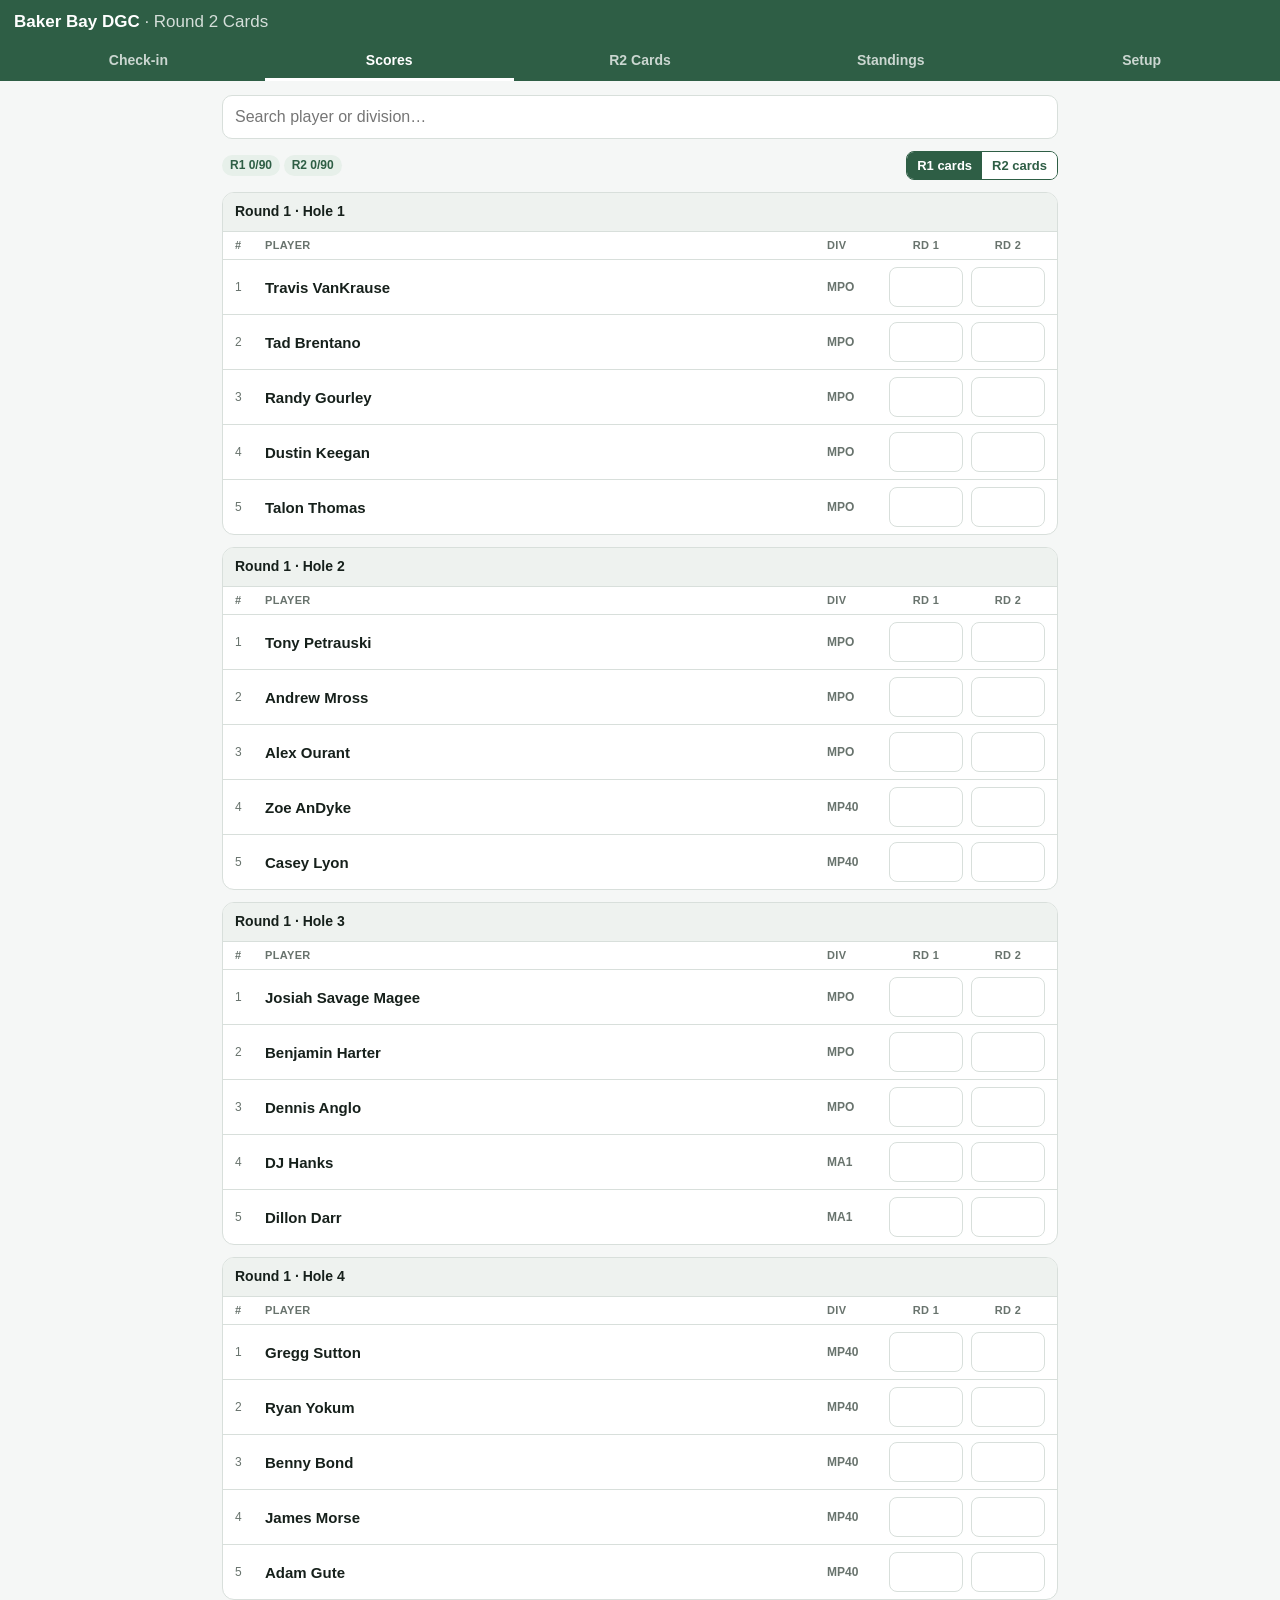
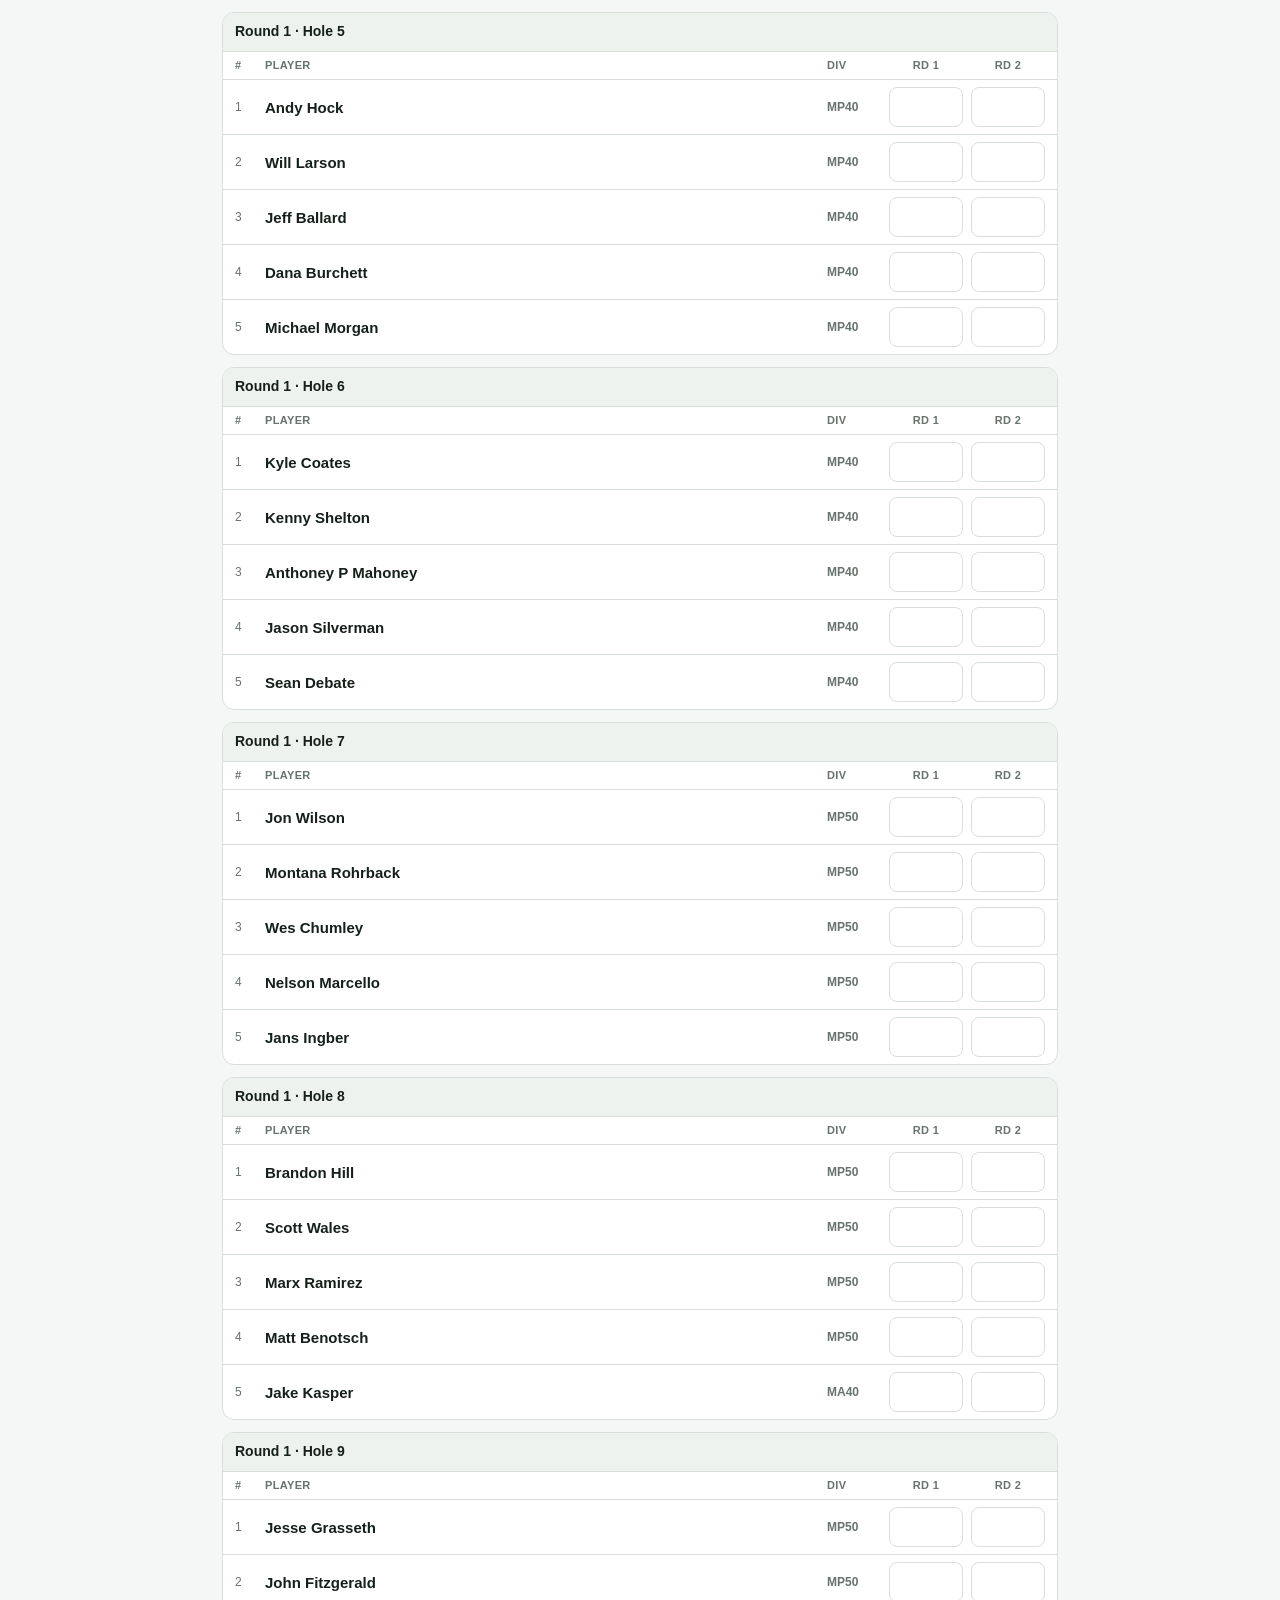
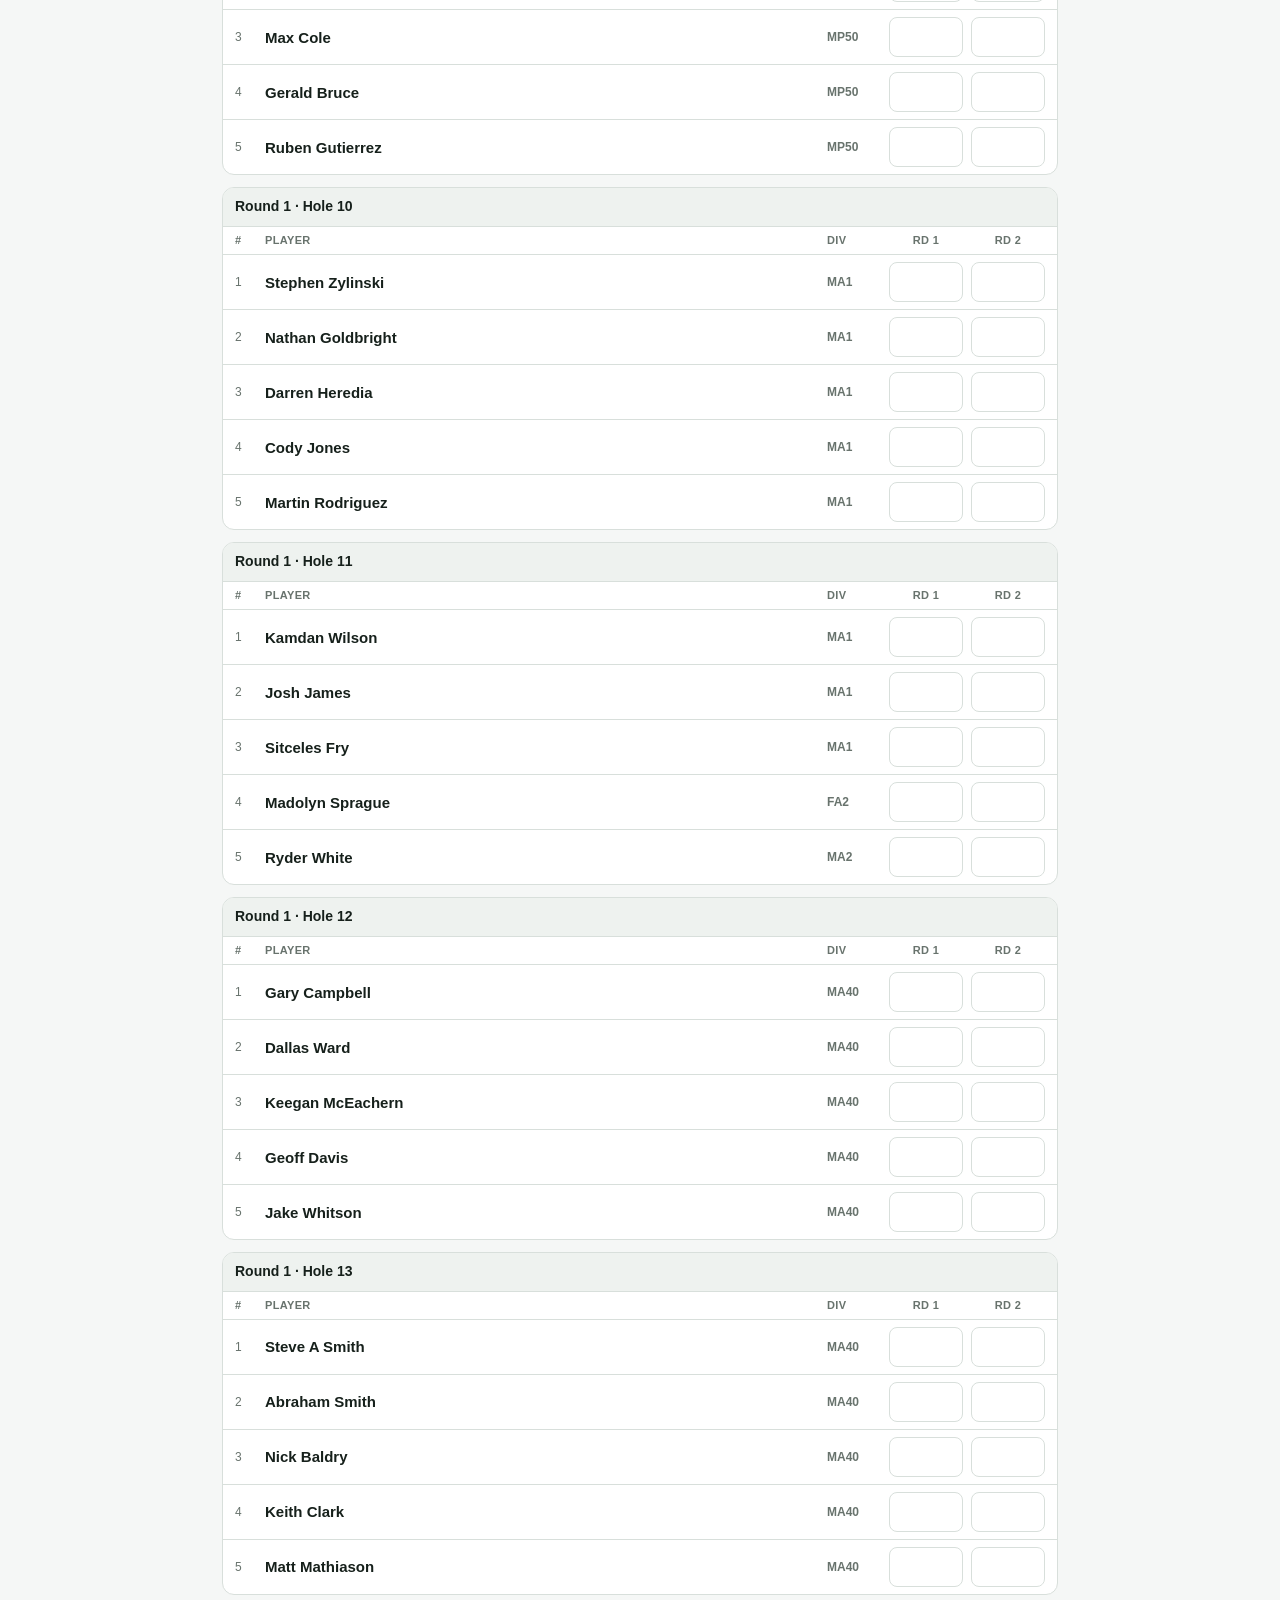
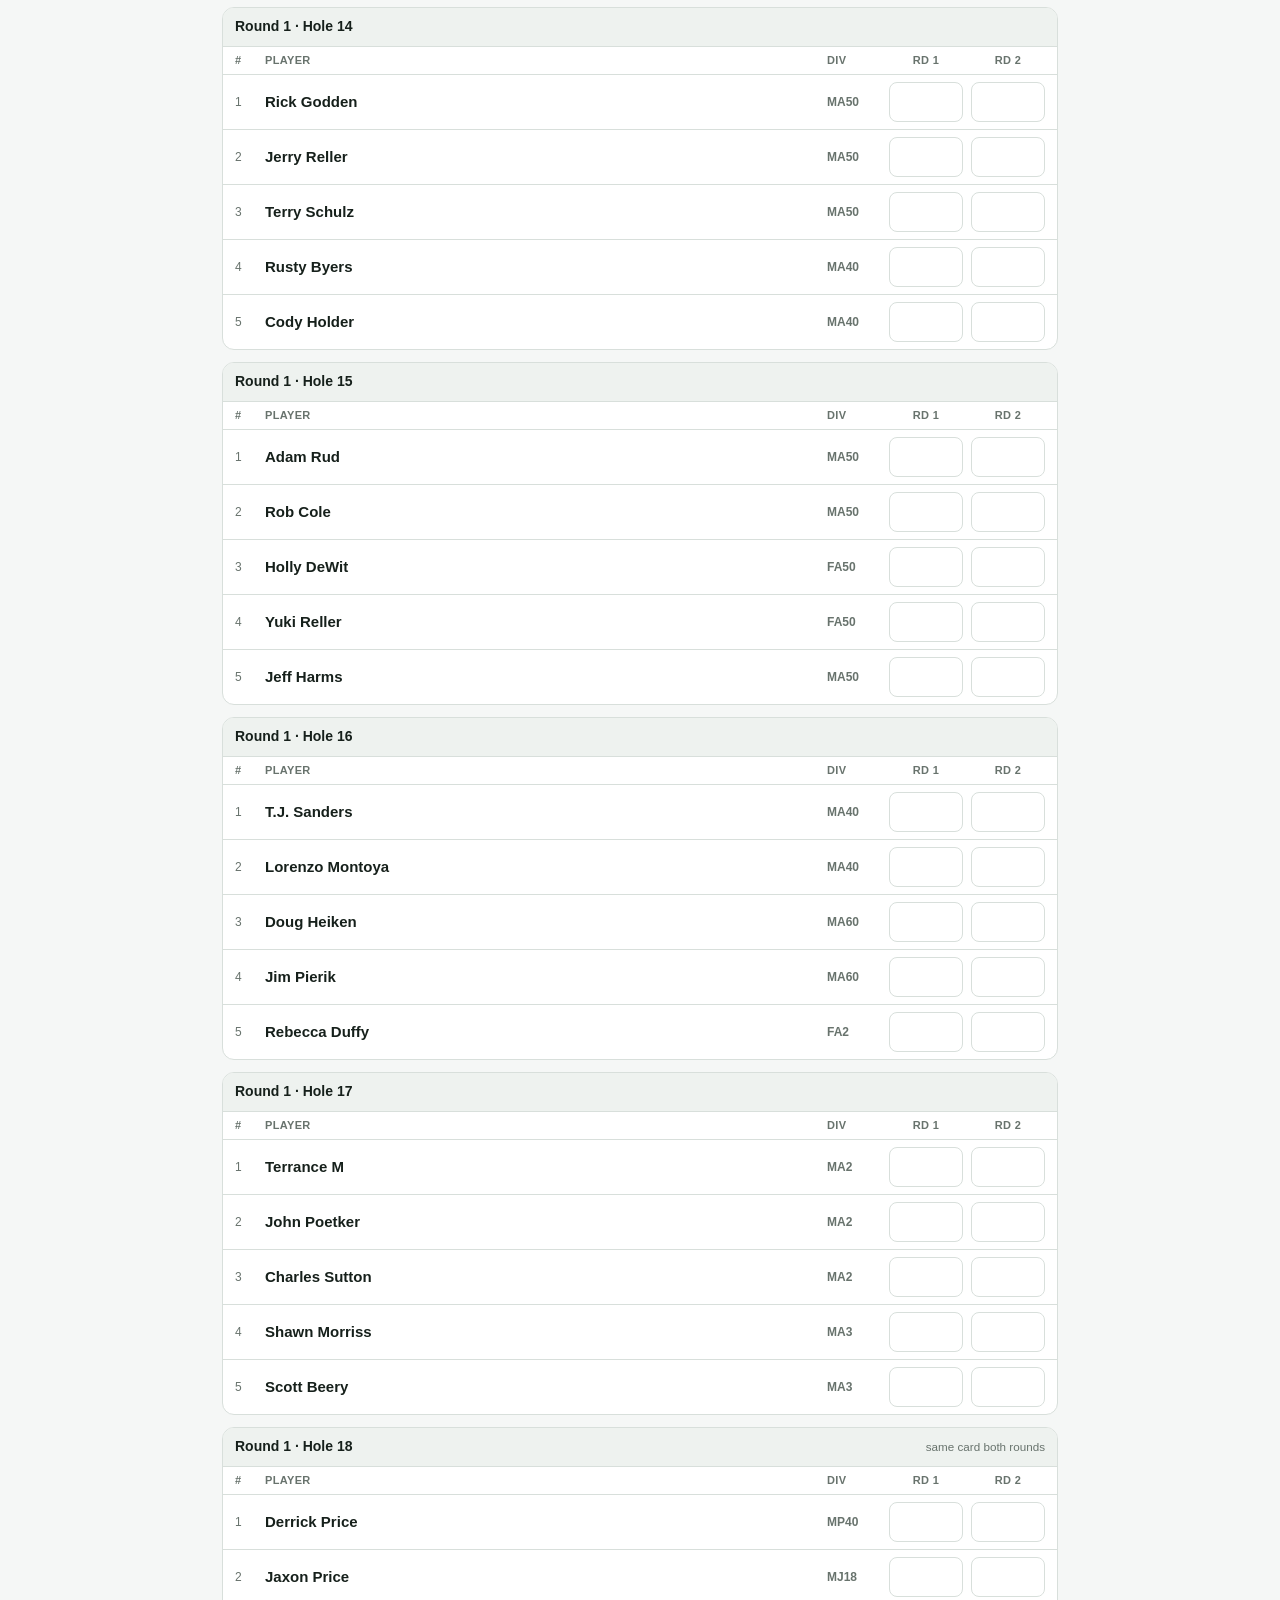
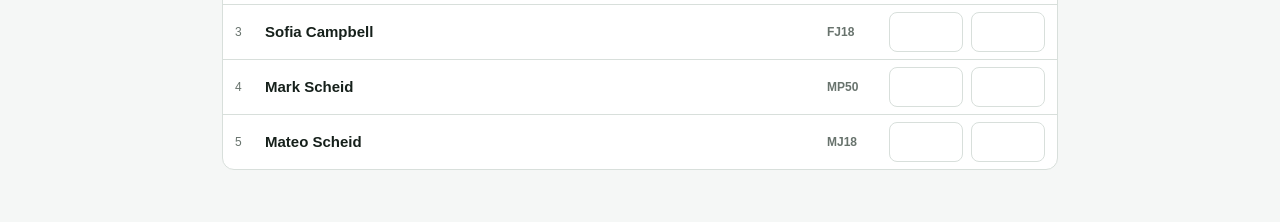
==== commit 7e2da50a: "Baker Bay: add Check-in tab Players grouped by division, then sorted by first name, with tap-to-chec" ====
--- a/bakerbay/index.html
+++ b/bakerbay/index.html
@@ -46,6 +46,12 @@
 .seg{display:inline-flex;margin-left:auto;border:1px solid var(--accent);border-radius:8px;overflow:hidden}
 .seg button{appearance:none;border:0;background:#fff;color:var(--accent);font-family:inherit;font-weight:600;font-size:13px;padding:6px 10px;cursor:pointer}
 .seg button.on{background:var(--accent);color:#fff}
+.cirow{display:flex;align-items:center;gap:12px;padding:10px 12px;border-top:1px solid var(--line);cursor:pointer;-webkit-tap-highlight-color:transparent}
+.cirow input{width:24px;height:24px;margin:0;flex:none;accent-color:var(--accent)}
+.cirow .nm{flex:1;font-weight:600;overflow:hidden;text-overflow:ellipsis;white-space:nowrap}
+.cirow .h{font-size:12px;font-weight:600;color:var(--muted);white-space:nowrap}
+.cirow.in{background:var(--accent2)}
+.cirow.in .nm{color:var(--accent)}
 .r2row{display:grid;grid-template-columns:22px 1fr 54px 48px;gap:8px;align-items:center;padding:8px 12px;border-top:1px solid var(--line)}
 .r2row .sc{font-weight:700;text-align:right;font-variant-numeric:tabular-nums}
 .tie{font-size:10px;font-weight:800;color:var(--warn);background:var(--warnbg);border-radius:4px;padding:1px 4px;margin-left:6px;vertical-align:1px}
@@ -63,6 +69,7 @@
 h2{font-size:16px;margin:18px 0 8px}
 .rules td{padding:4px 8px;border-top:1px solid var(--line);font-size:13px;vertical-align:top}
 #print{display:none}
+@media (max-width:420px){nav button{padding:10px 6px;font-size:13px}}
 @media (max-width:420px){.row{grid-template-columns:18px 1fr 44px 62px 62px;gap:6px;padding:7px 10px}}
 /* ---------- PRINT ---------- */
 @page{size:letter;margin:0}
@@ -111,13 +118,23 @@
 <header>
   <h1>Baker Bay DGC <span>· Round 2 Cards</span></h1>
   <nav>
+    <button data-tab="ci">Check-in</button>
     <button data-tab="r1" class="on">Scores</button>
-    <button data-tab="r2">Round 2 Cards</button>
+    <button data-tab="r2">R2 Cards</button>
     <button data-tab="st">Standings</button>
     <button data-tab="setup">Setup</button>
   </nav>
 </header>
 <main>
+  <section id="ci" class="panel">
+    <div class="bar">
+      <input type="search" id="ciq" placeholder="Search player or division…" autocomplete="off">
+    </div>
+    <div class="bar"><span class="progress" id="ciprog"></span>
+      <span class="seg" role="group" aria-label="Show"><button type="button" data-cif="all" class="on">Show all</button><button type="button" data-cif="out">Hide checked in</button></span>
+    </div>
+    <div id="cilist"></div>
+  </section>
   <section id="r1" class="panel on">
     <div class="bar">
       <input type="search" id="q" placeholder="Search player or division…" autocomplete="off">
@@ -206,7 +223,7 @@
 ];
 const DIV_ORDER=["MPO","MP40","MP50","MA1","MA40","MA50","FA50","MA60","MA2","FA2","MA3","MJ18","FJ18"];
 const KEY="bbdgc-r2-v1";
-let S={groups:DEFAULT_GROUPS,r1:{},r2:{}};
+let S={groups:DEFAULT_GROUPS,r1:{},r2:{},ci:{}};
 // Bump GROUPS_VER whenever DEFAULT_GROUPS changes: phones then switch to the new groups (scores are kept by name).
 const GROUPS_VER=2; // v2: Jake Kasper (MA40) replaces Bobby Goodridge on hole 8
 try{const s=JSON.parse(localStorage.getItem(KEY)||"null");if(s&&s.groups)S=Object.assign(S,s);}catch(e){}
@@ -418,7 +435,49 @@
   for(let h=1;h<=18;h++)html+=`<div class="h"><b>Hole ${h}</b>${holes[h].map((p,i)=>`<div><span>${i+1}. ${esc(p.name)} <span style="font-weight:400;color:#555">${p.div}</span></span><span>${sc(S.r1,p.name)??"–"}</span></div>`).join("")}</div>`;
   doPrint(html+`</div></div>`)};
 
-function render(t){if(t==="r1")renderScores();if(t==="r2")renderR2();if(t==="st")renderSt();if(t==="setup")renderSetup()}
+// ---------- check-in ----------
+// Grouped by division (DIV_ORDER), then by first name. Saved on this device by player name.
+let CIF="all";
+const firstName=n=>n.trim().split(/\s+/)[0];
+function renderCiProg(){
+  const R=roster(),n=R.filter(p=>S.ci[p.name]).length;
+  $("#ciprog").innerHTML=`<span class="pill">Checked in ${n}/${R.length}</span>`;
+}
+function renderCheckin(){
+  const q=$("#ciq").value.trim().toLowerCase();
+  const R=roster();
+  renderCiProg();
+  document.querySelectorAll("[data-cif]").forEach(b=>b.classList.toggle("on",b.dataset.cif===CIF));
+  const divs=[...DIV_ORDER,...new Set(R.map(p=>p.div).filter(d=>!DIV_ORDER.includes(d)))];
+  let html="";
+  divs.forEach(d=>{
+    const all=R.filter(p=>p.div===d);
+    if(!all.length)return;
+    const ps=all.filter(p=>(!q||p.name.toLowerCase().includes(q)||d.toLowerCase()===q)&&(CIF==="all"||!S.ci[p.name]))
+      .sort((a,b)=>firstName(a.name).localeCompare(firstName(b.name))||a.name.localeCompare(b.name));
+    if(!ps.length)return;
+    const nIn=all.filter(p=>S.ci[p.name]).length;
+    html+=`<div class="grp"><h3>${d}<small data-cid="${d}">${nIn}/${all.length} checked in</small></h3>`;
+    ps.forEach(p=>{const on=!!S.ci[p.name];
+      html+=`<label class="cirow${on?" in":""}"><input type="checkbox" data-ci="${esc(p.name)}" data-div="${d}"${on?" checked":""}><span class="nm">${esc(p.name)}</span><span class="h">R1 Hole ${p.h1}</span></label>`});
+    html+=`</div>`;
+  });
+  $("#cilist").innerHTML=html||`<p class="muted">${CIF==="out"&&!q?"Everyone is checked in.":"No players match."}</p>`;
+}
+$("#cilist").addEventListener("change",e=>{
+  const t=e.target;if(!t.dataset.ci)return;
+  if(t.checked)S.ci[t.dataset.ci]=true;else delete S.ci[t.dataset.ci];
+  save();
+  // Update in place (no re-render) so a player doesn't vanish mid-tap under "Not checked in".
+  t.closest(".cirow").classList.toggle("in",t.checked);
+  const d=t.dataset.div,all=roster().filter(p=>p.div===d);
+  const sm=document.querySelector(`[data-cid="${d}"]`);if(sm)sm.textContent=`${all.filter(p=>S.ci[p.name]).length}/${all.length} checked in`;
+  renderCiProg();
+});
+$("#ciq").addEventListener("input",renderCheckin);
+document.querySelectorAll("[data-cif]").forEach(b=>b.onclick=()=>{CIF=b.dataset.cif;renderCheckin();});
+
+function render(t){if(t==="ci")renderCheckin();if(t==="r1")renderScores();if(t==="r2")renderR2();if(t==="st")renderSt();if(t==="setup")renderSetup()}
 render("r1");
 
 // ---------- offline support ----------
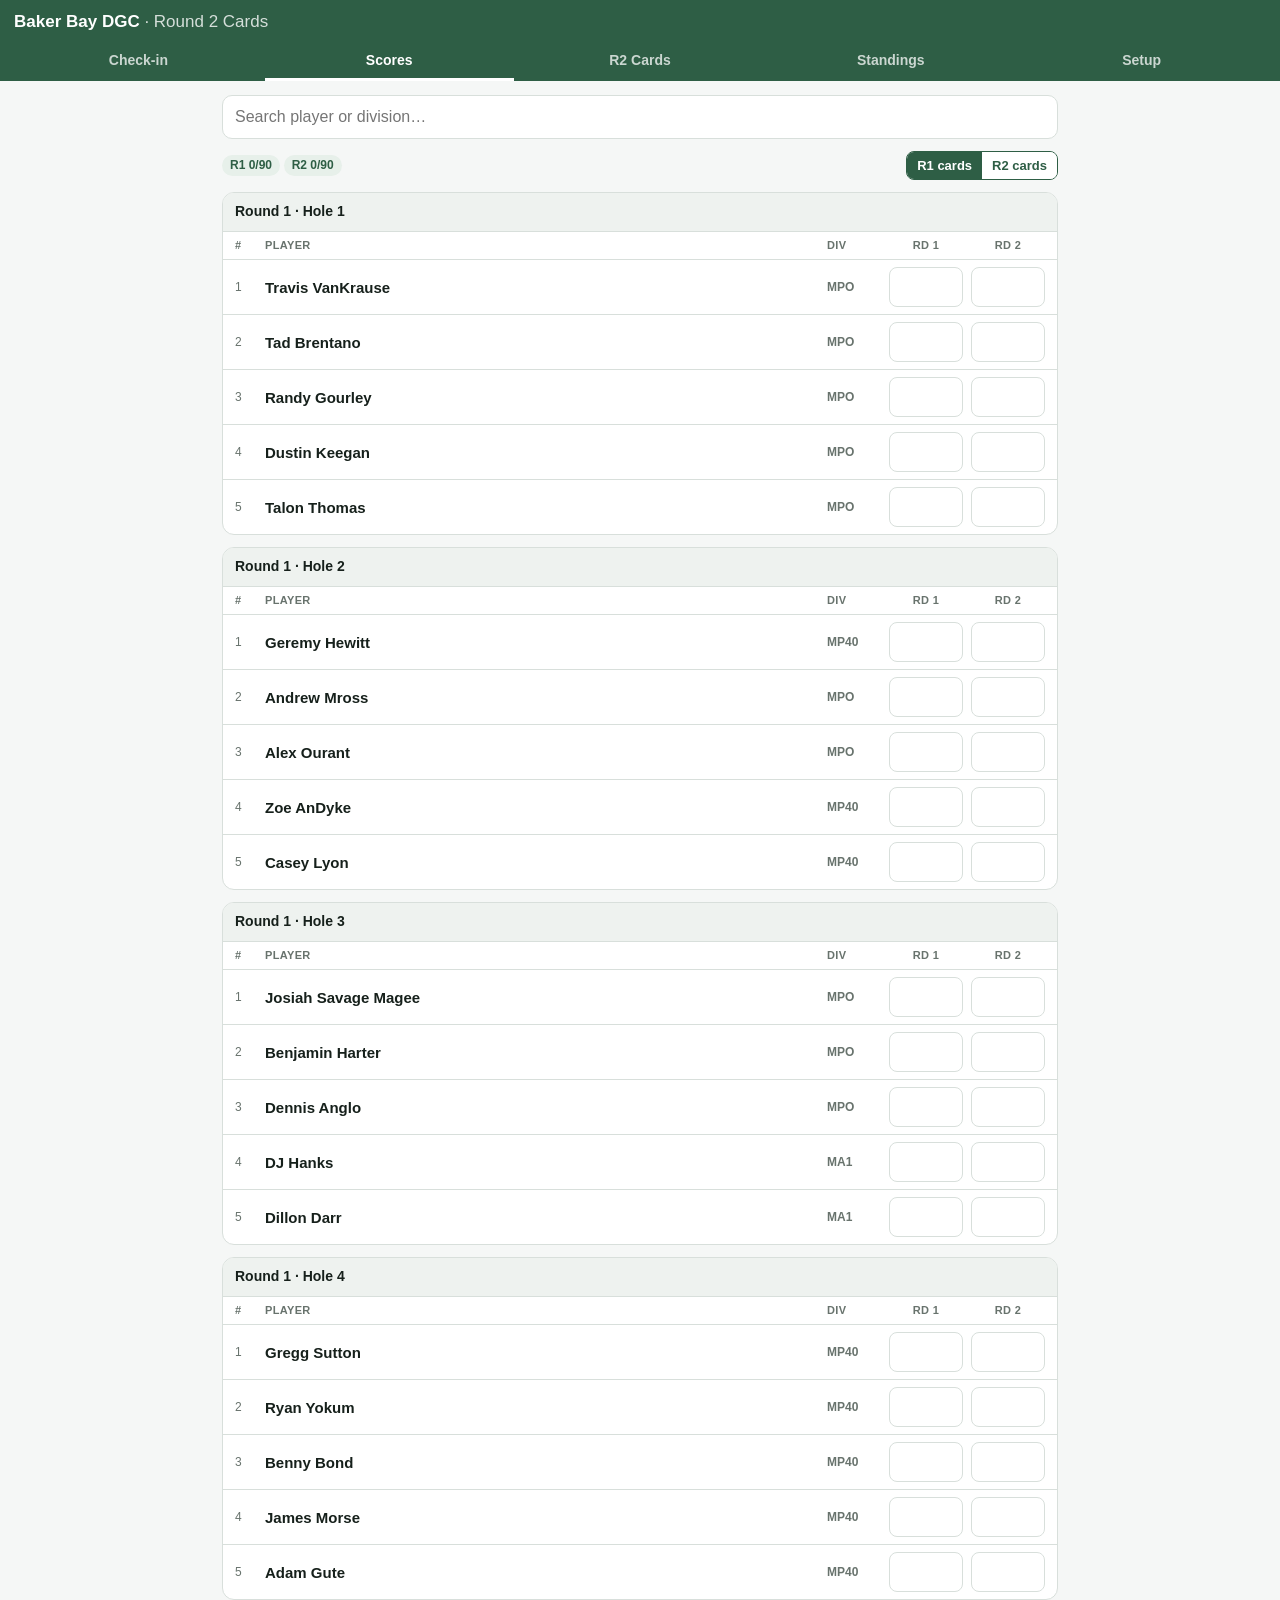
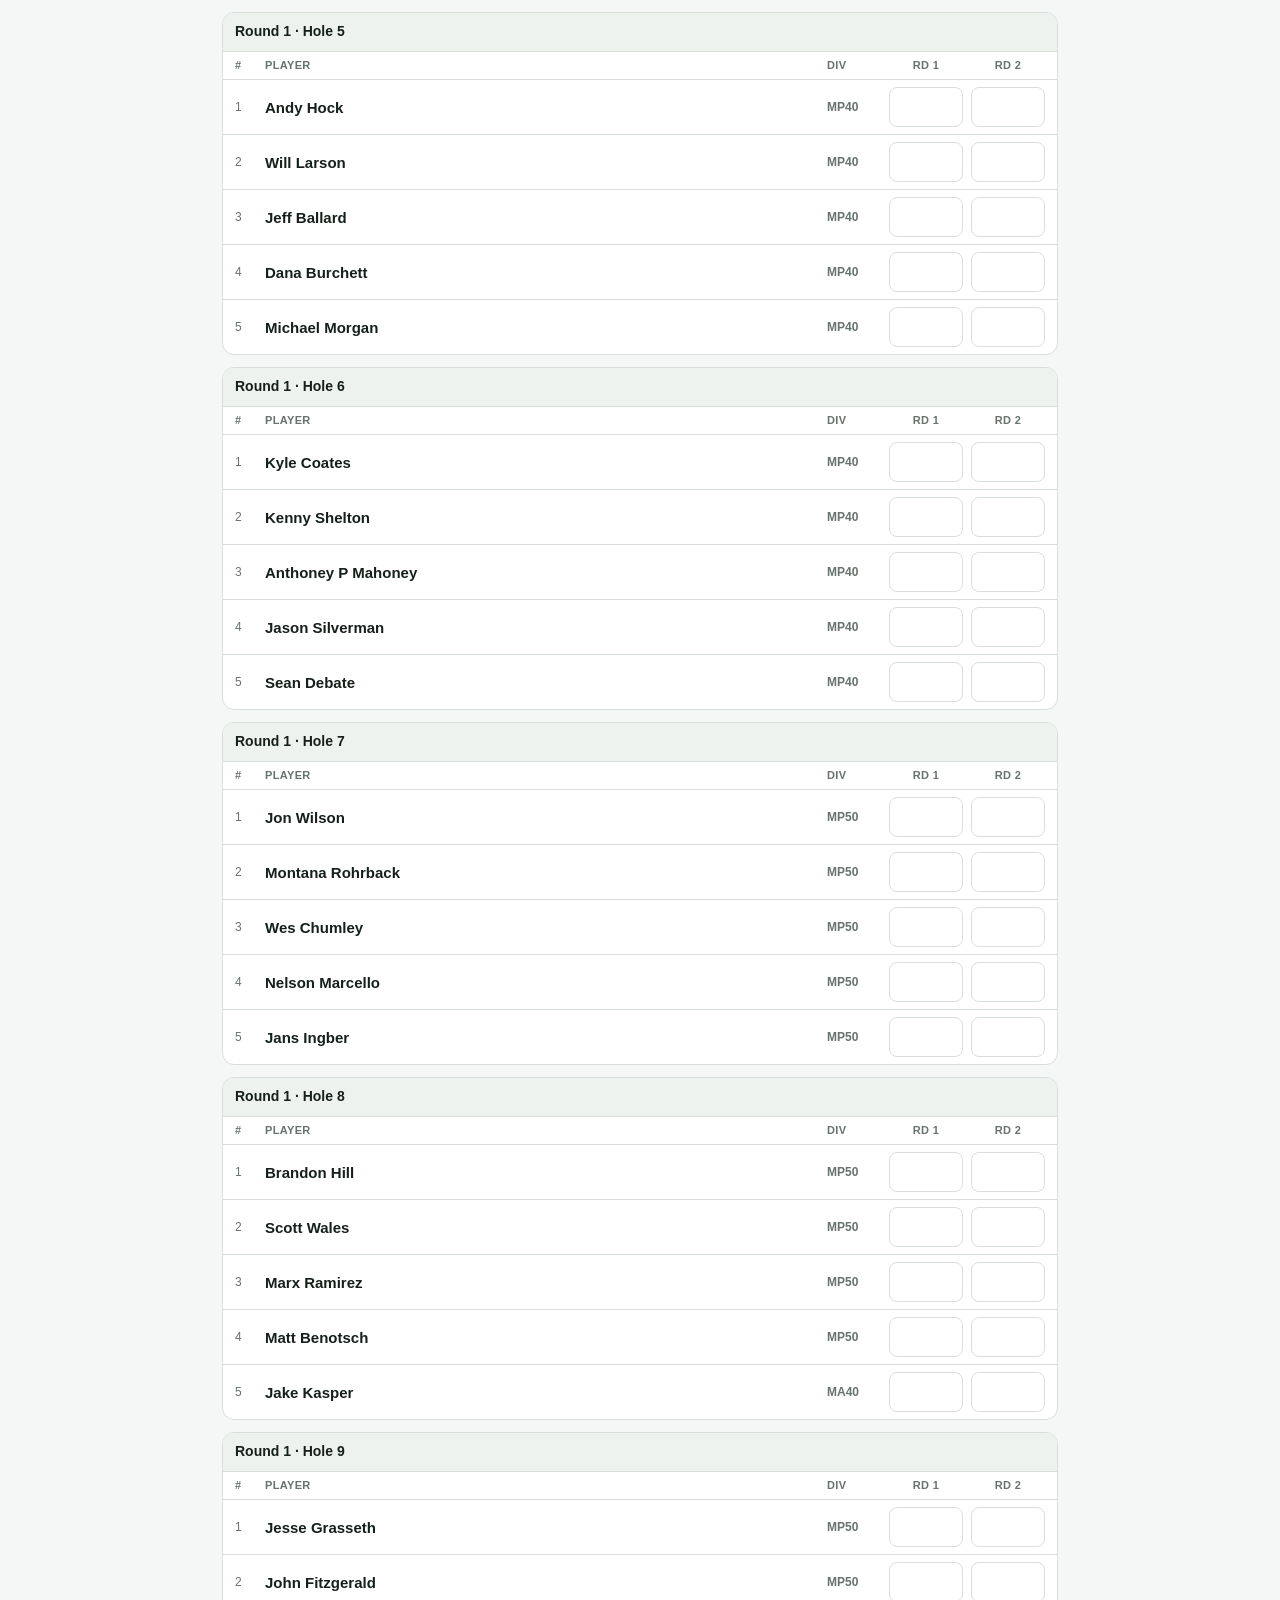
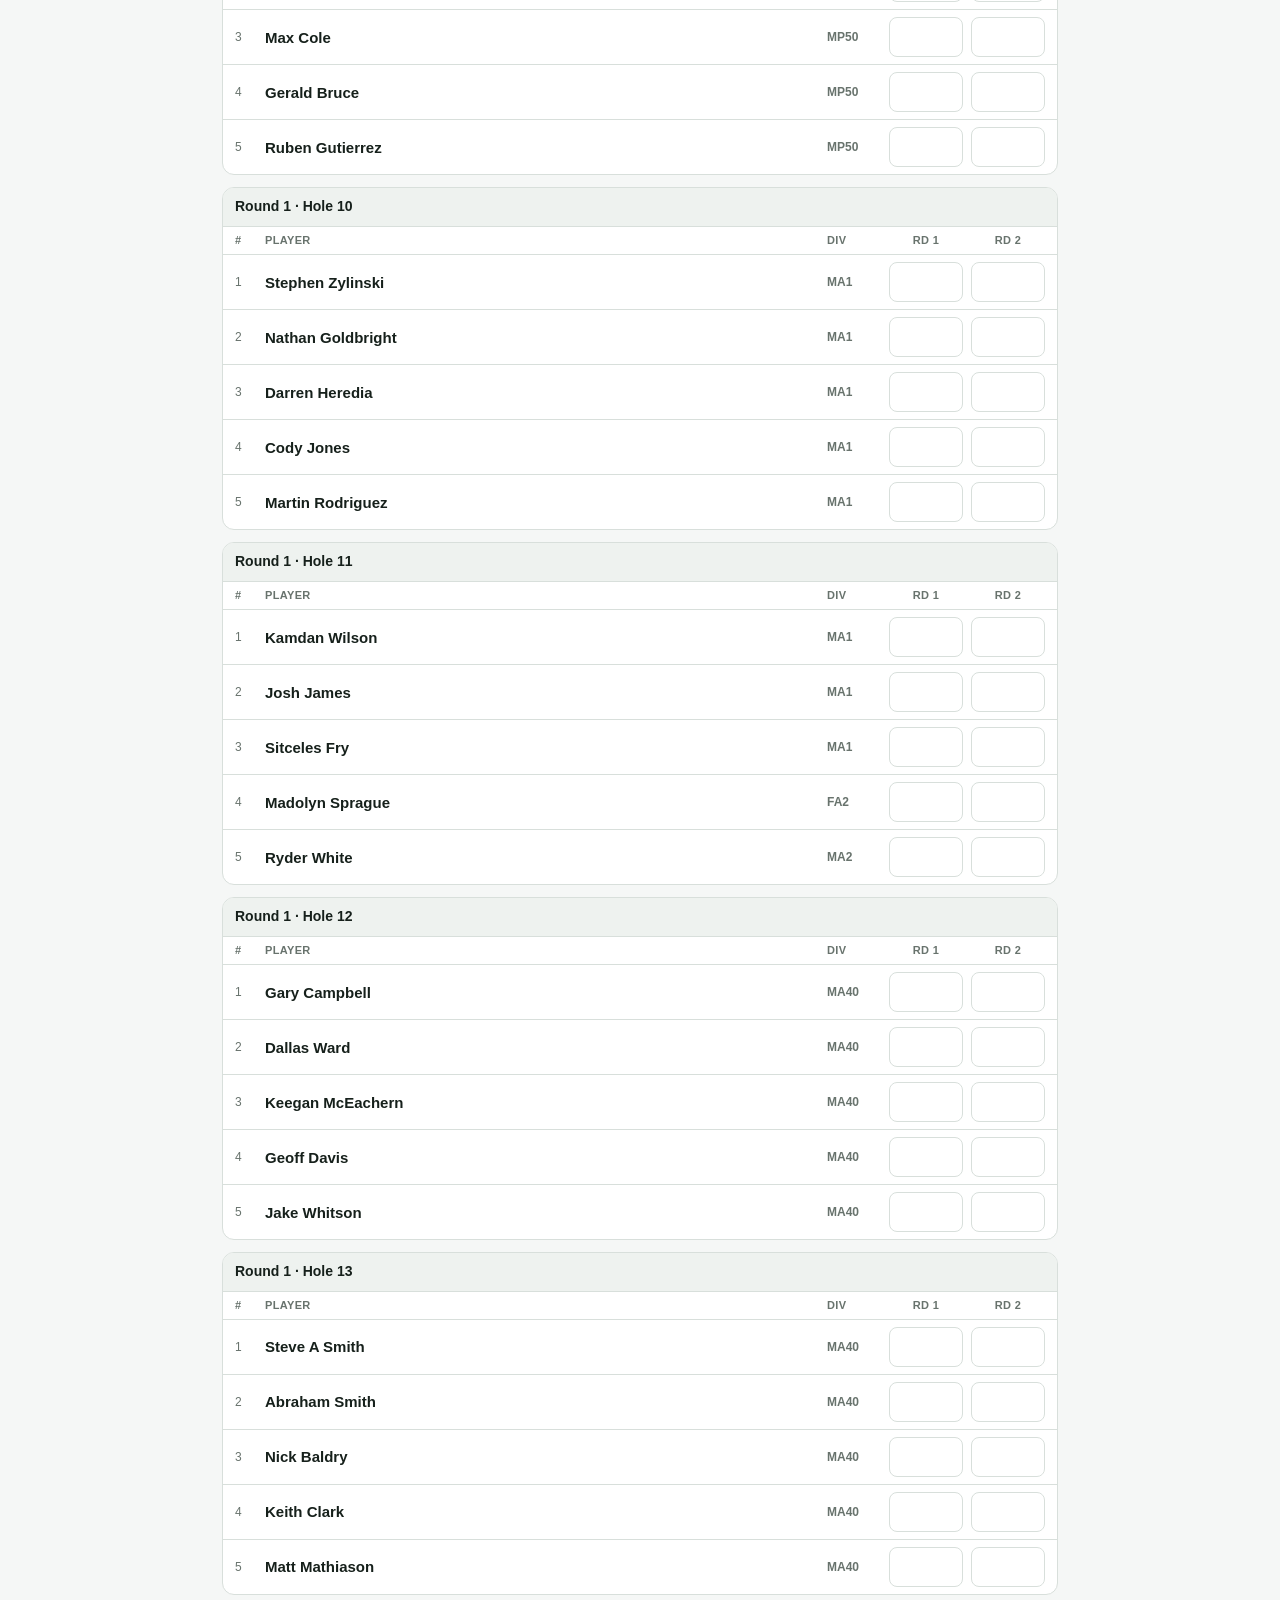
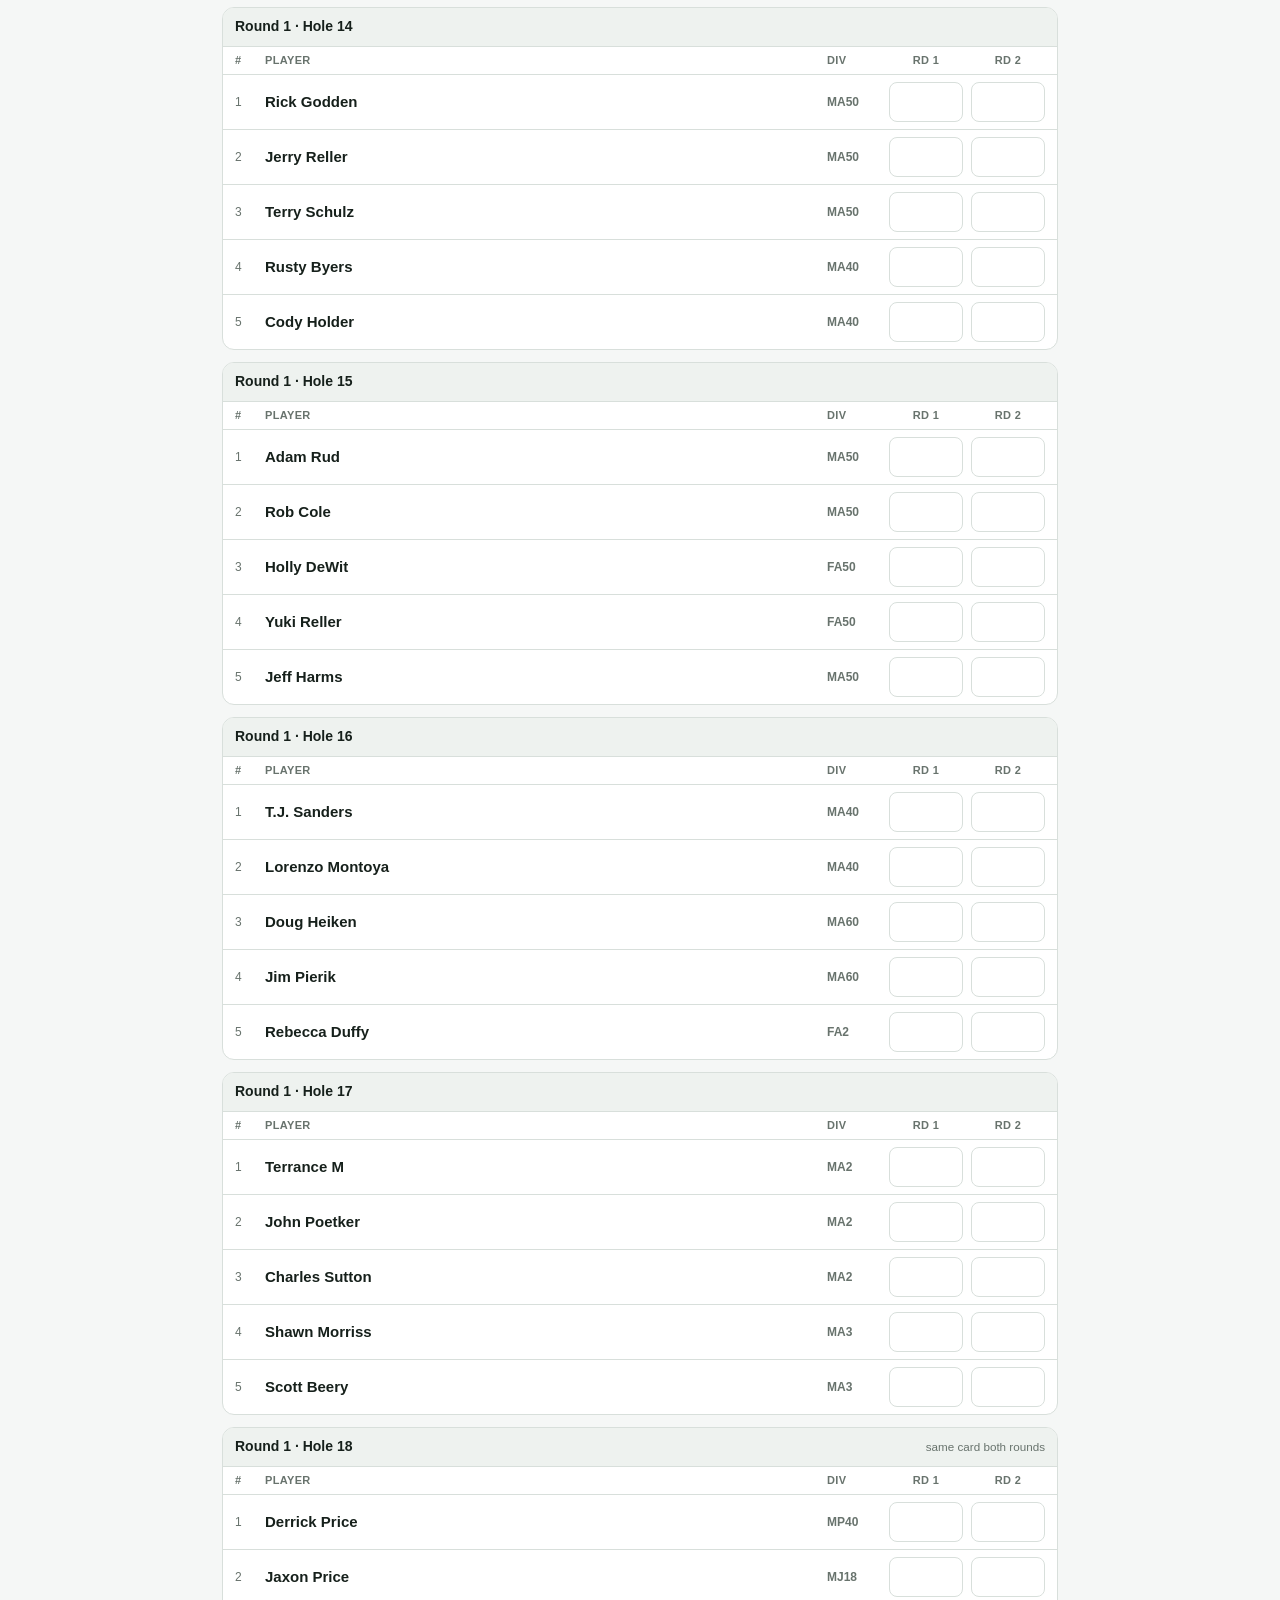
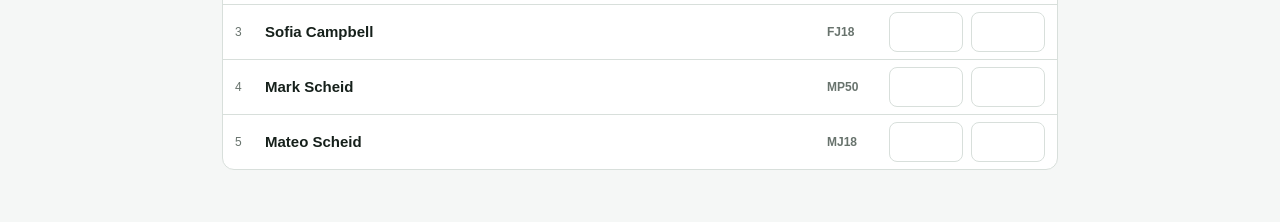
==== commit 1c948160: "Baker Bay: Geremy Hewitt replaces Tony Petrauski; rebalance Round 2 Round 1 hole 2 #1 is now Geremy " ====
--- a/bakerbay/index.html
+++ b/bakerbay/index.html
@@ -181,7 +181,7 @@
 <script>
 "use strict";
 const PAR=[3, 3, 4, 4, 3, 3, 3, 3, 3, 3, 3, 3, 3, 3, 3, 3, 3, 3], DIST=[230, 288, 595, 483, 247, 258, 270, 223, 367, 330, 313, 300, 205, 175, 225, 258, 330, 290];
-const DEFAULT_GROUPS={"1": [["MPO", "Travis VanKrause"], ["MPO", "Tad Brentano"], ["MPO", "Randy Gourley"], ["MPO", "Dustin Keegan"], ["MPO", "Talon Thomas"]], "2": [["MPO", "Tony Petrauski"], ["MPO", "Andrew Mross"], ["MPO", "Alex Ourant"], ["MP40", "Zoe AnDyke"], ["MP40", "Casey Lyon"]], "3": [["MPO", "Josiah Savage Magee"], ["MPO", "Benjamin Harter"], ["MPO", "Dennis Anglo"], ["MA1", "DJ Hanks"], ["MA1", "Dillon Darr"]], "4": [["MP40", "Gregg Sutton"], ["MP40", "Ryan Yokum"], ["MP40", "Benny Bond"], ["MP40", "James Morse"], ["MP40", "Adam Gute"]], "5": [["MP40", "Andy Hock"], ["MP40", "Will Larson"], ["MP40", "Jeff Ballard"], ["MP40", "Dana Burchett"], ["MP40", "Michael Morgan"]], "6": [["MP40", "Kyle Coates"], ["MP40", "Kenny Shelton"], ["MP40", "Anthoney P Mahoney"], ["MP40", "Jason Silverman"], ["MP40", "Sean Debate"]], "7": [["MP50", "Jon Wilson"], ["MP50", "Montana Rohrback"], ["MP50", "Wes Chumley"], ["MP50", "Nelson Marcello"], ["MP50", "Jans Ingber"]], "8": [["MP50", "Brandon Hill"], ["MP50", "Scott Wales"], ["MP50", "Marx Ramirez"], ["MP50", "Matt Benotsch"], ["MA40", "Jake Kasper"]], "9": [["MP50", "Jesse Grasseth"], ["MP50", "John Fitzgerald"], ["MP50", "Max Cole"], ["MP50", "Gerald Bruce"], ["MP50", "Ruben Gutierrez"]], "10": [["MA1", "Stephen Zylinski"], ["MA1", "Nathan Goldbright"], ["MA1", "Darren Heredia"], ["MA1", "Cody Jones"], ["MA1", "Martin Rodriguez"]], "11": [["MA1", "Kamdan Wilson"], ["MA1", "Josh James"], ["MA1", "Sitceles Fry"], ["FA2", "Madolyn Sprague"], ["MA2", "Ryder White"]], "12": [["MA40", "Gary Campbell"], ["MA40", "Dallas Ward"], ["MA40", "Keegan McEachern"], ["MA40", "Geoff Davis"], ["MA40", "Jake Whitson"]], "13": [["MA40", "Steve A Smith"], ["MA40", "Abraham Smith"], ["MA40", "Nick Baldry"], ["MA40", "Keith Clark"], ["MA40", "Matt Mathiason"]], "14": [["MA50", "Rick Godden"], ["MA50", "Jerry Reller"], ["MA50", "Terry Schulz"], ["MA40", "Rusty Byers"], ["MA40", "Cody Holder"]], "15": [["MA50", "Adam Rud"], ["MA50", "Rob Cole"], ["FA50", "Holly DeWit"], ["FA50", "Yuki Reller"], ["MA50", "Jeff Harms"]], "16": [["MA40", "T.J. Sanders"], ["MA40", "Lorenzo Montoya"], ["MA60", "Doug Heiken"], ["MA60", "Jim Pierik"], ["FA2", "Rebecca Duffy"]], "17": [["MA2", "Terrance M"], ["MA2", "John Poetker"], ["MA2", "Charles Sutton"], ["MA3", "Shawn Morriss"], ["MA3", "Scott Beery"]], "18": [["MP40", "Derrick Price"], ["MJ18", "Jaxon Price"], ["FJ18", "Sofia Campbell"], ["MP50", "Mark Scheid"], ["MJ18", "Mateo Scheid"]]};
+const DEFAULT_GROUPS={"1": [["MPO", "Travis VanKrause"], ["MPO", "Tad Brentano"], ["MPO", "Randy Gourley"], ["MPO", "Dustin Keegan"], ["MPO", "Talon Thomas"]], "2": [["MP40", "Geremy Hewitt"], ["MPO", "Andrew Mross"], ["MPO", "Alex Ourant"], ["MP40", "Zoe AnDyke"], ["MP40", "Casey Lyon"]], "3": [["MPO", "Josiah Savage Magee"], ["MPO", "Benjamin Harter"], ["MPO", "Dennis Anglo"], ["MA1", "DJ Hanks"], ["MA1", "Dillon Darr"]], "4": [["MP40", "Gregg Sutton"], ["MP40", "Ryan Yokum"], ["MP40", "Benny Bond"], ["MP40", "James Morse"], ["MP40", "Adam Gute"]], "5": [["MP40", "Andy Hock"], ["MP40", "Will Larson"], ["MP40", "Jeff Ballard"], ["MP40", "Dana Burchett"], ["MP40", "Michael Morgan"]], "6": [["MP40", "Kyle Coates"], ["MP40", "Kenny Shelton"], ["MP40", "Anthoney P Mahoney"], ["MP40", "Jason Silverman"], ["MP40", "Sean Debate"]], "7": [["MP50", "Jon Wilson"], ["MP50", "Montana Rohrback"], ["MP50", "Wes Chumley"], ["MP50", "Nelson Marcello"], ["MP50", "Jans Ingber"]], "8": [["MP50", "Brandon Hill"], ["MP50", "Scott Wales"], ["MP50", "Marx Ramirez"], ["MP50", "Matt Benotsch"], ["MA40", "Jake Kasper"]], "9": [["MP50", "Jesse Grasseth"], ["MP50", "John Fitzgerald"], ["MP50", "Max Cole"], ["MP50", "Gerald Bruce"], ["MP50", "Ruben Gutierrez"]], "10": [["MA1", "Stephen Zylinski"], ["MA1", "Nathan Goldbright"], ["MA1", "Darren Heredia"], ["MA1", "Cody Jones"], ["MA1", "Martin Rodriguez"]], "11": [["MA1", "Kamdan Wilson"], ["MA1", "Josh James"], ["MA1", "Sitceles Fry"], ["FA2", "Madolyn Sprague"], ["MA2", "Ryder White"]], "12": [["MA40", "Gary Campbell"], ["MA40", "Dallas Ward"], ["MA40", "Keegan McEachern"], ["MA40", "Geoff Davis"], ["MA40", "Jake Whitson"]], "13": [["MA40", "Steve A Smith"], ["MA40", "Abraham Smith"], ["MA40", "Nick Baldry"], ["MA40", "Keith Clark"], ["MA40", "Matt Mathiason"]], "14": [["MA50", "Rick Godden"], ["MA50", "Jerry Reller"], ["MA50", "Terry Schulz"], ["MA40", "Rusty Byers"], ["MA40", "Cody Holder"]], "15": [["MA50", "Adam Rud"], ["MA50", "Rob Cole"], ["FA50", "Holly DeWit"], ["FA50", "Yuki Reller"], ["MA50", "Jeff Harms"]], "16": [["MA40", "T.J. Sanders"], ["MA40", "Lorenzo Montoya"], ["MA60", "Doug Heiken"], ["MA60", "Jim Pierik"], ["FA2", "Rebecca Duffy"]], "17": [["MA2", "Terrance M"], ["MA2", "John Poetker"], ["MA2", "Charles Sutton"], ["MA3", "Shawn Morriss"], ["MA3", "Scott Beery"]], "18": [["MP40", "Derrick Price"], ["MJ18", "Jaxon Price"], ["FJ18", "Sofia Campbell"], ["MP50", "Mark Scheid"], ["MJ18", "Mateo Scheid"]]};
 const FIXED_HOLE=18;
 // PDGA numbers (not displayed). Round 2 tie-breaker: on equal Round 1 scores, the lower PDGA number goes first.
 const PDGA={
@@ -209,10 +209,12 @@
 const pdga=p=>PDGA[p.name]??Infinity; // no number on file → after numbered players, then Round 1 order
 // Pools: ranked list handed out top-down. n = how many go to that hole; last entry takes the rest.
 const POOLS=[
-  {name:"MPO",divs:["MPO"],seq:[[1,5],[2,3],[3,"rest"]]},
-  {name:"MP40",divs:["MP40"],seq:[[4,5],[5,5],[6,5],[2,"rest"]]},
+  // 10 MPO / 18 MP40 (after Geremy Hewitt replaced Tony Petrauski): MPO fills holes 1–2, MP40 #1–15 on 3–5,
+  // bottom 3 MP40 + bottom 2 MA1 on hole 6 (behind the other MP40 cards).
+  {name:"MPO",divs:["MPO"],seq:[[1,5],[2,"rest"]]},
+  {name:"MP40",divs:["MP40"],seq:[[3,5],[4,5],[5,5],[6,"rest"]]},
   {name:"MP50",divs:["MP50"],seq:[[7,5],[8,5],[9,"rest"]]},
-  {name:"MA1",divs:["MA1"],seq:[[10,5],[11,3],[3,"rest"]]},
+  {name:"MA1",divs:["MA1"],seq:[[10,5],[11,3],[6,"rest"]]},
   {name:"FA2",divs:["FA2"],seq:[[11,"rest"]]},
   // 15 MA40 / 14 MP50: last-place MA40 fills the open seat with the bottom 4 MP50 on hole 9.
   {name:"MA40",divs:["MA40"],seq:[[12,5],[13,5],[15,2],[16,2],[9,"rest"]]},
@@ -225,7 +227,7 @@
 const KEY="bbdgc-r2-v1";
 let S={groups:DEFAULT_GROUPS,r1:{},r2:{},ci:{}};
 // Bump GROUPS_VER whenever DEFAULT_GROUPS changes: phones then switch to the new groups (scores are kept by name).
-const GROUPS_VER=2; // v2: Jake Kasper (MA40) replaces Bobby Goodridge on hole 8
+const GROUPS_VER=3; // v2: Jake Kasper (MA40) replaces Bobby Goodridge on hole 8; v3: Geremy Hewitt (MP40) replaces Tony Petrauski on hole 2
 try{const s=JSON.parse(localStorage.getItem(KEY)||"null");if(s&&s.groups)S=Object.assign(S,s);}catch(e){}
 function save(){try{localStorage.setItem(KEY,JSON.stringify(S));}catch(e){}}
 if(S.gv!==GROUPS_VER){S.groups=DEFAULT_GROUPS;S.gv=GROUPS_VER;save();}
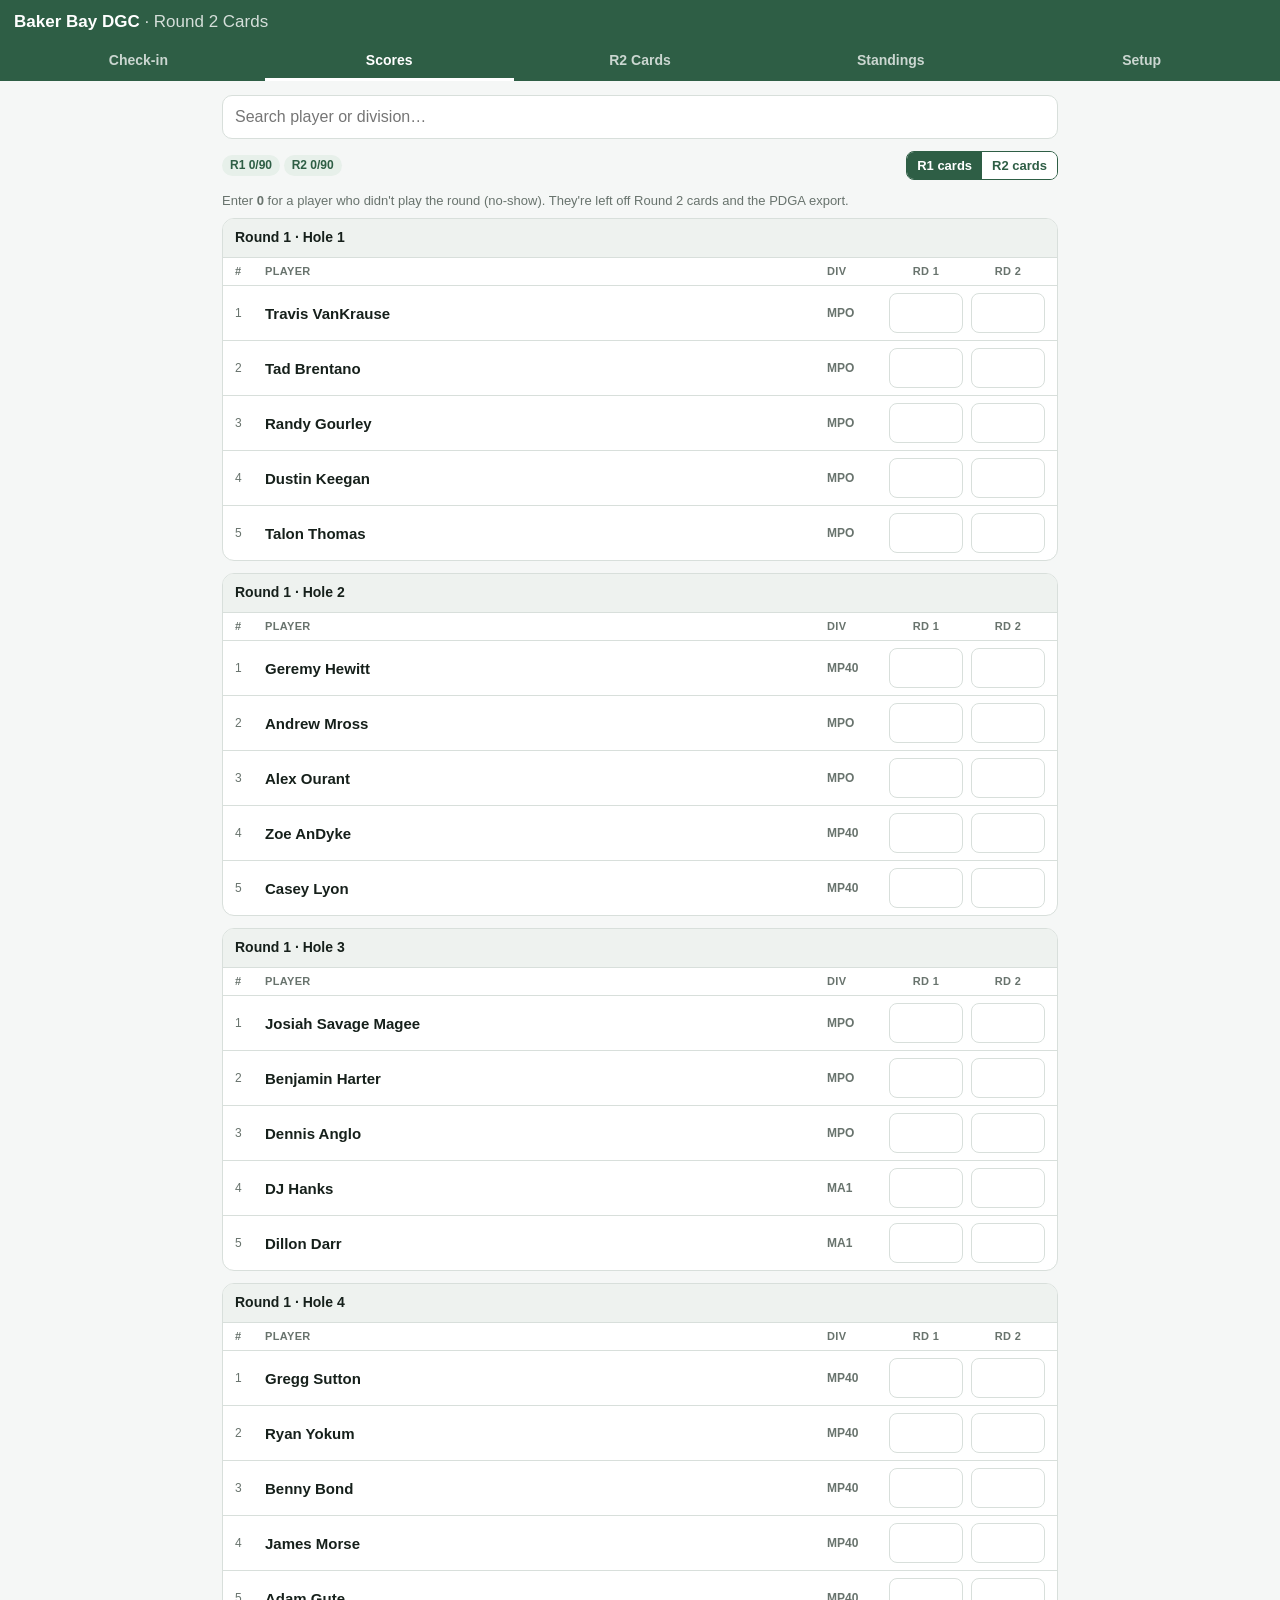
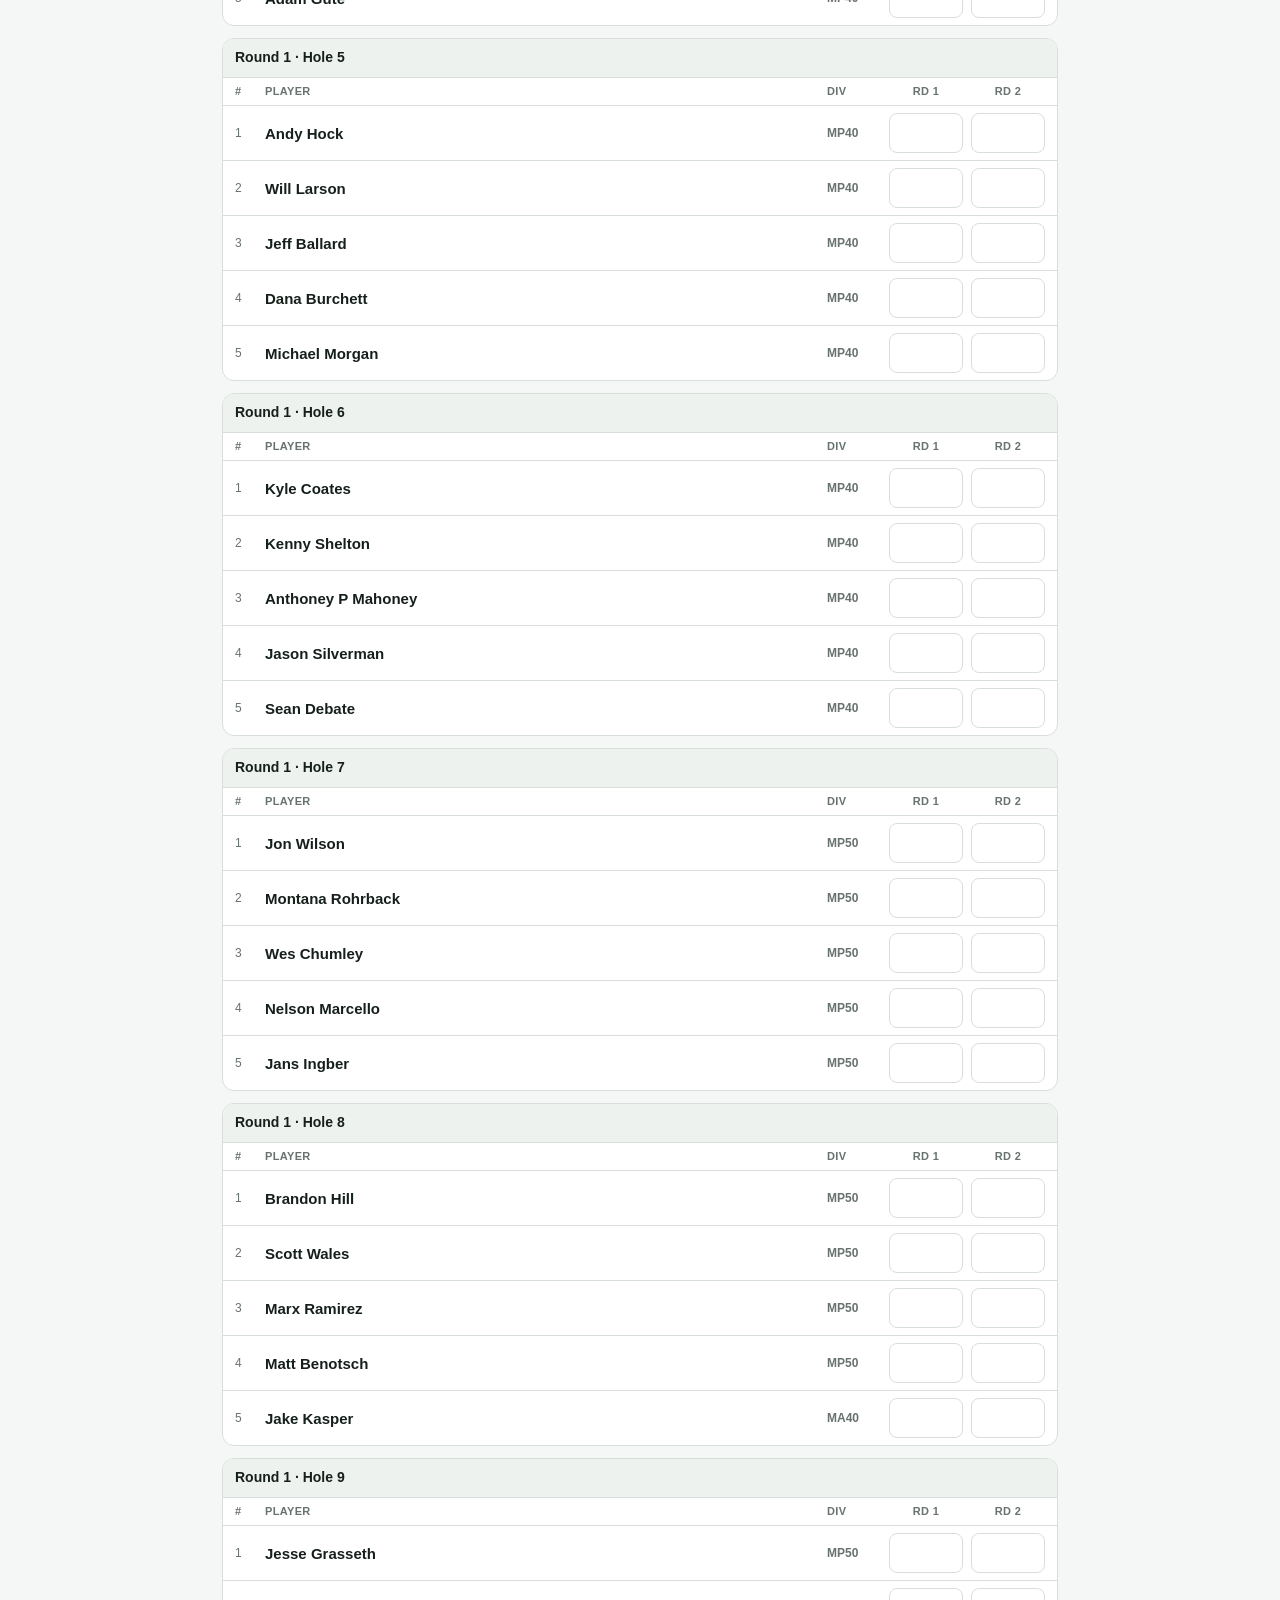
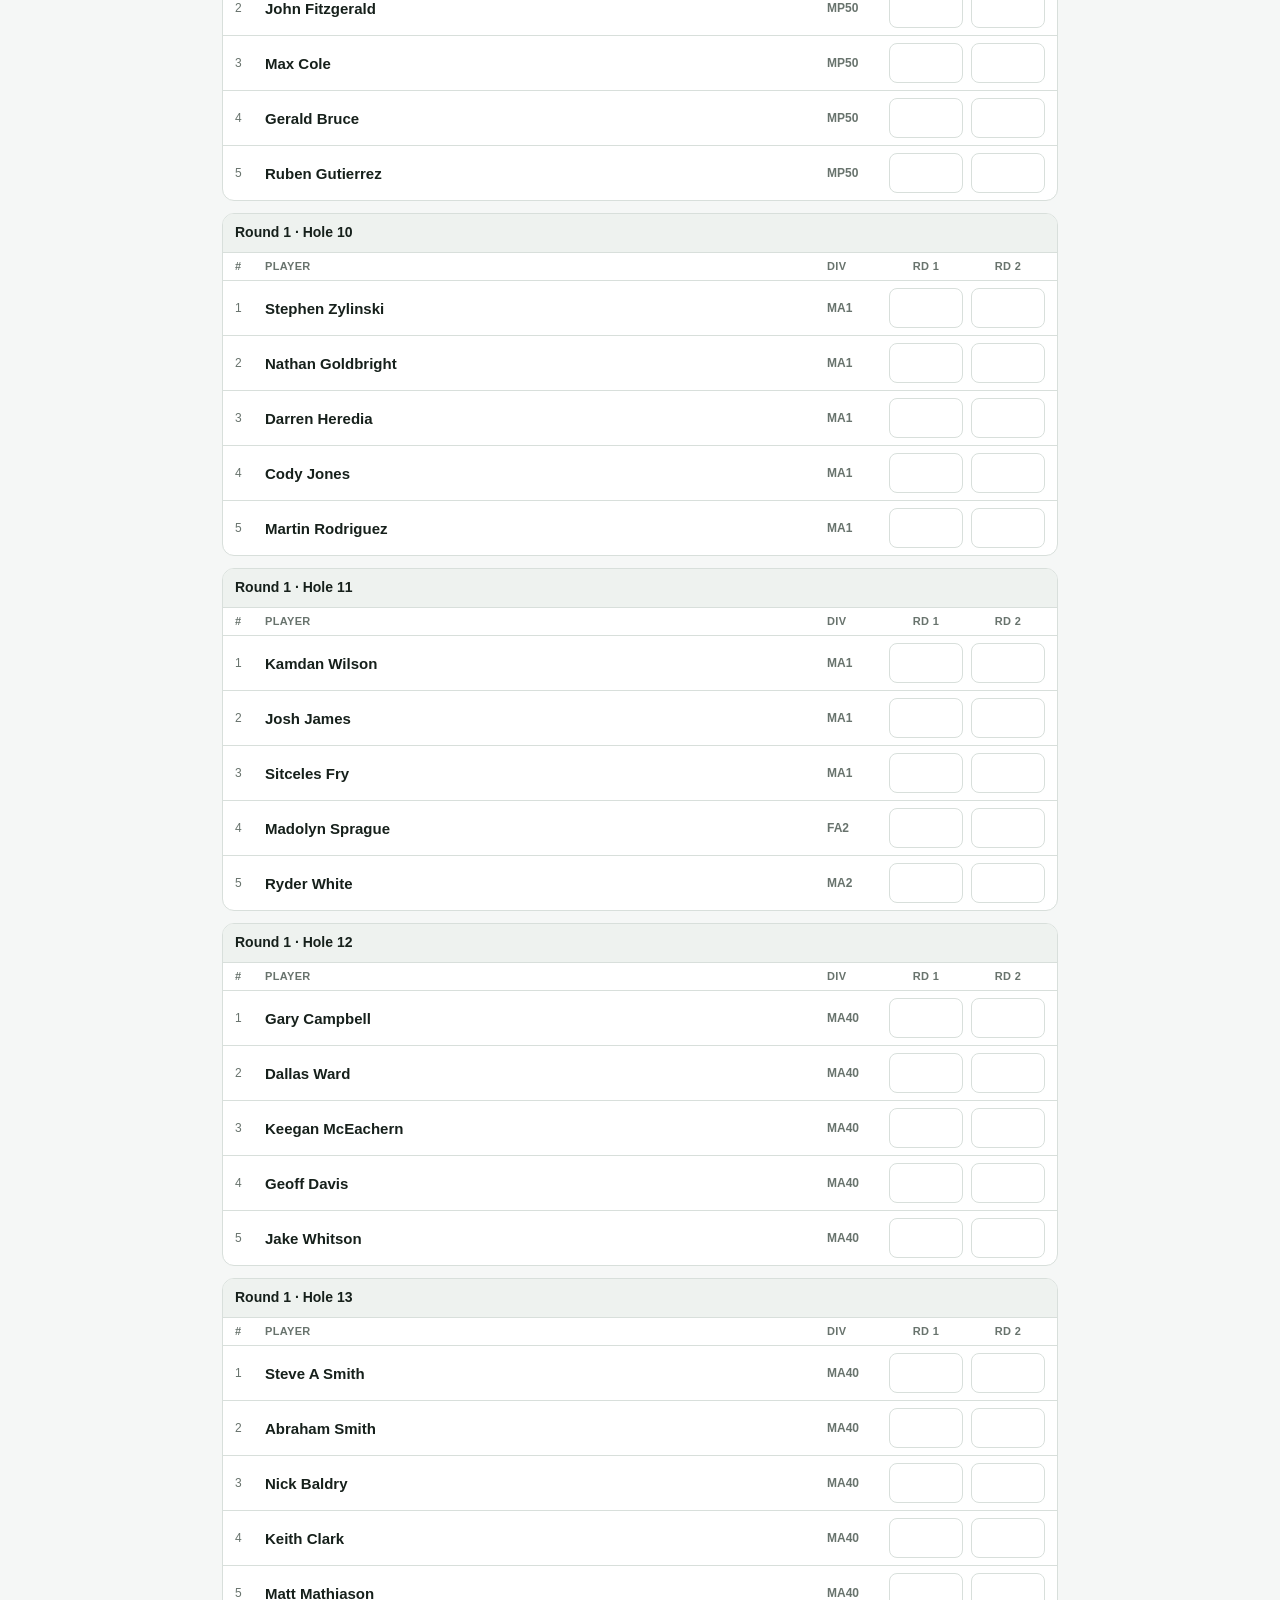
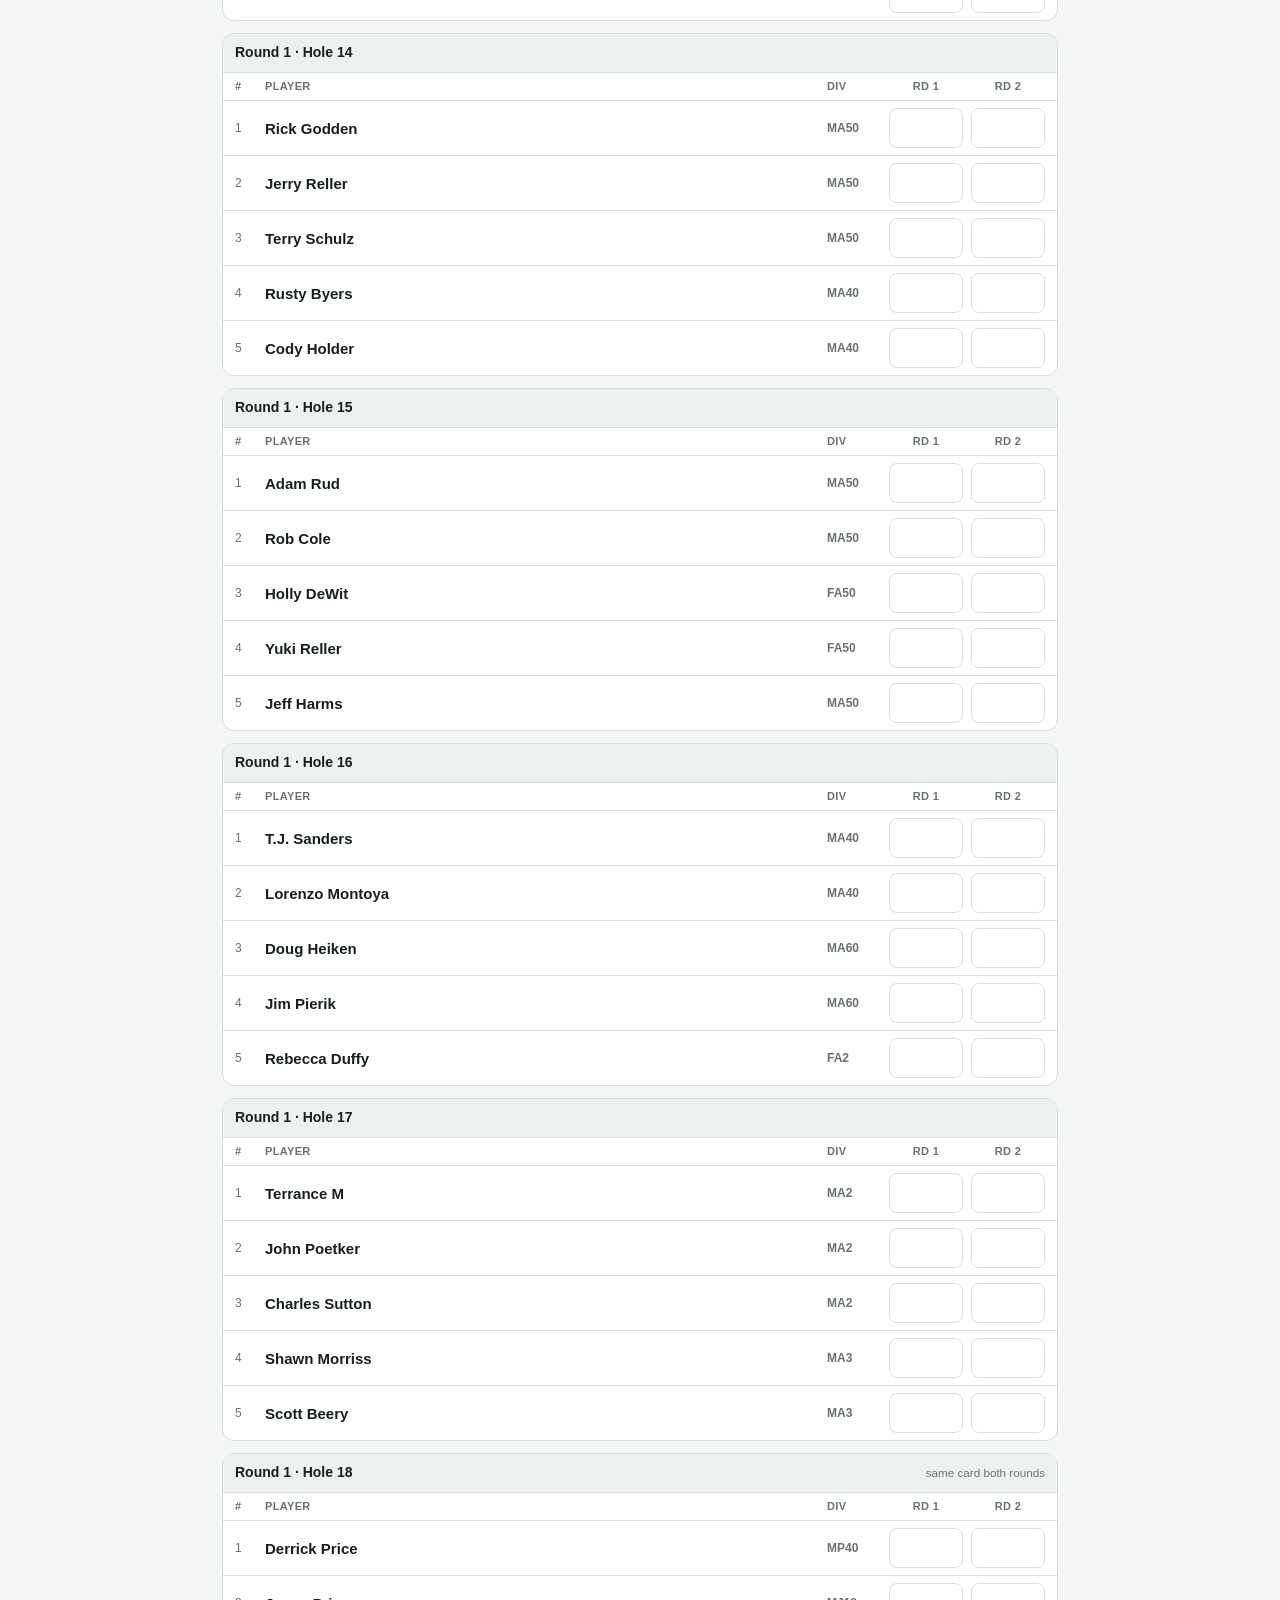
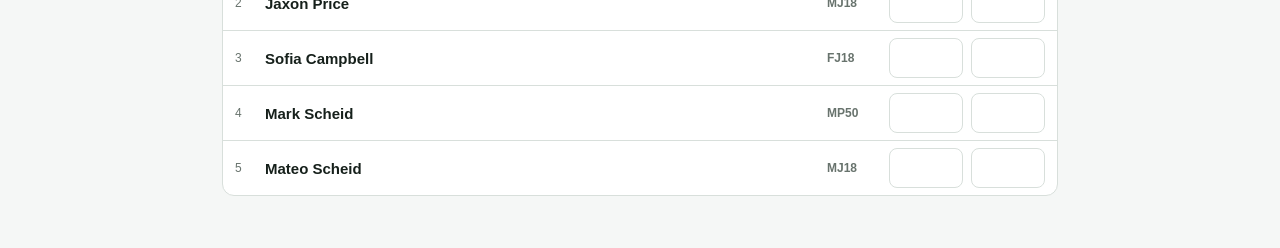
==== commit 376a658e: "Baker Bay: a score of 0 marks a no-show for that round R1 = 0 leaves the player off Round 2 cards an" ====
--- a/bakerbay/index.html
+++ b/bakerbay/index.html
@@ -23,6 +23,7 @@
 nav button.on{opacity:1;border-bottom-color:#fff}
 main{max-width:860px;margin:0 auto;padding:14px 12px calc(40px + env(safe-area-inset-bottom))}
 .panel{display:none}.panel.on{display:block}
+.cihead{position:sticky;top:var(--hh,0px);z-index:4;background:var(--bg);margin:-14px -12px 0;padding:10px 12px 2px;border-bottom:1px solid var(--line)}
 .bar{display:flex;gap:8px;align-items:center;flex-wrap:wrap;margin-bottom:12px}
 .bar input[type=search]{flex:1;min-width:160px;padding:10px 12px;border:1px solid var(--line);border-radius:10px;font:inherit;font-size:16px;background:#fff}
 .btn{appearance:none;border:1px solid var(--accent);background:var(--accent);color:#fff;border-radius:10px;padding:10px 14px;font-weight:600;font-size:14px;line-height:1;font-family:inherit;cursor:pointer}
@@ -42,16 +43,25 @@
 .row input:focus{outline:2px solid var(--accent);border-color:var(--accent)}
 .row input.filled{background:var(--accent2);border-color:#b9d1c1}
 .row input.odd{background:var(--warnbg);border:2px solid var(--warn);color:var(--warn)}
+.row input.ns{background:#eceeed;color:var(--muted);text-decoration:line-through}
 .pill.odd{background:var(--warnbg);color:var(--warn)}
 .seg{display:inline-flex;margin-left:auto;border:1px solid var(--accent);border-radius:8px;overflow:hidden}
 .seg button{appearance:none;border:0;background:#fff;color:var(--accent);font-family:inherit;font-weight:600;font-size:13px;padding:6px 10px;cursor:pointer}
 .seg button.on{background:var(--accent);color:#fff}
-.cirow{display:flex;align-items:center;gap:12px;padding:10px 12px;border-top:1px solid var(--line);cursor:pointer;-webkit-tap-highlight-color:transparent}
+.ciitem{border-top:1px solid var(--line)}
+.ciline{display:flex;align-items:stretch}
+.cirow{flex:1;min-width:0;display:flex;align-items:center;gap:12px;padding:10px 4px 10px 12px;cursor:pointer;-webkit-tap-highlight-color:transparent}
+.cirow .who{flex:1;min-width:0}
+.cirow .nt{display:block;font-size:13px;font-weight:500;color:var(--warn);overflow:hidden;text-overflow:ellipsis;white-space:nowrap}
+.cinb{flex:none;border:0;background:none;color:var(--muted);font-size:13px;font-weight:600;padding:0 12px;cursor:pointer}
+.cinb.has{color:var(--warn)}
+.cied{display:flex;gap:8px;padding:0 12px 10px 48px}
+.cied input{flex:1;min-width:0;font-size:16px;padding:8px 10px;border:1px solid var(--line);border-radius:8px}
+.ciitem.in{background:var(--accent2)}
 .cirow input{width:24px;height:24px;margin:0;flex:none;accent-color:var(--accent)}
-.cirow .nm{flex:1;font-weight:600;overflow:hidden;text-overflow:ellipsis;white-space:nowrap}
+.cirow .nm{display:block;font-weight:600;overflow:hidden;text-overflow:ellipsis;white-space:nowrap}
 .cirow .h{font-size:12px;font-weight:600;color:var(--muted);white-space:nowrap}
-.cirow.in{background:var(--accent2)}
-.cirow.in .nm{color:var(--accent)}
+.ciitem.in .nm{color:var(--accent)}
 .r2row{display:grid;grid-template-columns:22px 1fr 54px 48px;gap:8px;align-items:center;padding:8px 12px;border-top:1px solid var(--line)}
 .r2row .sc{font-weight:700;text-align:right;font-variant-numeric:tabular-nums}
 .tie{font-size:10px;font-weight:800;color:var(--warn);background:var(--warnbg);border-radius:4px;padding:1px 4px;margin-left:6px;vertical-align:1px}
@@ -60,6 +70,8 @@
 .alert.warn{background:var(--warnbg);color:var(--warn);border:1px solid #f3c99b}
 .alert.ok{background:var(--accent2);color:var(--accent);border:1px solid #b9d1c1}
 .alert ul{margin:6px 0 0 18px;padding:0}
+.pdrow{display:flex;justify-content:space-between;align-items:center;gap:8px;flex-wrap:wrap;padding:6px 0;border-top:1px solid #f3c99b}
+.pdrow select{font-size:16px;padding:6px;border-radius:8px}
 table.st{width:100%;border-collapse:collapse;font-variant-numeric:tabular-nums}
 table.st th,table.st td{padding:7px 10px;border-top:1px solid var(--line);text-align:left}
 table.st th{white-space:nowrap;font-size:11px;text-transform:uppercase;color:var(--muted);letter-spacing:.03em}
@@ -127,11 +139,13 @@
 </header>
 <main>
   <section id="ci" class="panel">
+    <div class="cihead">
     <div class="bar">
       <input type="search" id="ciq" placeholder="Search player or division…" autocomplete="off">
     </div>
     <div class="bar"><span class="progress" id="ciprog"></span>
       <span class="seg" role="group" aria-label="Show"><button type="button" data-cif="all" class="on">Show all</button><button type="button" data-cif="out">Hide checked in</button></span>
+    </div>
     </div>
     <div id="cilist"></div>
   </section>
@@ -142,6 +156,7 @@
     <div class="bar"><span class="progress" id="prog"></span>
       <span class="seg" role="group" aria-label="Sort players by"><button type="button" data-sort="r1" class="on">R1 cards</button><button type="button" data-sort="r2">R2 cards</button></span>
     </div>
+    <p class="muted" style="font-size:13px;margin:0 0 8px">Enter <b>0</b> for a player who didn't play the round (no-show). They're left off Round 2 cards and the PDGA export.</p>
     <div id="sortNote"></div>
     <div id="r1list"></div>
   </section>
@@ -169,6 +184,14 @@
     <h2>Round 2 hole rules</h2>
     <p class="muted">Within each pool, players are ranked by Round 1 total (lowest first) and handed out top-down in this order. Hole 18 keeps its Round 1 group and those players are left out of the pools. On every card the lowest Round 1 score throws first.</p>
     <table class="rules" id="rulesTbl"></table>
+    <h2>PDGA results</h2>
+    <p class="muted">For the TD Report upload in Tournament Manager. Copy, then paste into Upload with “First row in results contain field names” ticked, and set T.O. and Place to blank on Field Mappings. A DNF gets 999 in the round they didn't finish; a no-show is left off.</p>
+    <div id="pdgaReview"></div>
+    <div class="bar">
+      <button class="btn" id="pdgaCopy">Copy for PDGA</button>
+      <button class="btn ghost" id="pdgaDl">Download PDGA file (CSV)</button>
+    </div>
+    <div id="pdgaMsg"></div>
     <h2>Data</h2>
     <div class="bar">
       <button class="btn ghost" id="exportCsv">Export scores (CSV)</button>
@@ -225,7 +248,7 @@
 ];
 const DIV_ORDER=["MPO","MP40","MP50","MA1","MA40","MA50","FA50","MA60","MA2","FA2","MA3","MJ18","FJ18"];
 const KEY="bbdgc-r2-v1";
-let S={groups:DEFAULT_GROUPS,r1:{},r2:{},ci:{}};
+let S={groups:DEFAULT_GROUPS,r1:{},r2:{},ci:{},st:{},notes:{}};
 // Bump GROUPS_VER whenever DEFAULT_GROUPS changes: phones then switch to the new groups (scores are kept by name).
 const GROUPS_VER=3; // v2: Jake Kasper (MA40) replaces Bobby Goodridge on hole 8; v3: Geremy Hewitt (MP40) replaces Tony Petrauski on hole 2
 try{const s=JSON.parse(localStorage.getItem(KEY)||"null");if(s&&s.groups)S=Object.assign(S,s);}catch(e){}
@@ -246,13 +269,16 @@
 // ---------- scores ----------
 // Par is 56: flag scores under 40 or over 80 for a double check (still allowed).
 const ODD_LO=40,ODD_HI=80;
-const odd=v=>v!==null&&(v<ODD_LO||v>ODD_HI);
-const inCls=v=>(v!==null?"filled":"")+(odd(v)?" odd":"");
+// A score of 0 means the player didn't play that round (no-show). pv() gives the playable score or null.
+const NS=0,isNS=v=>v===NS,pv=(m,n)=>{const v=sc(m,n);return v===NS?null:v};
+const odd=v=>v!==null&&v!==NS&&(v<ODD_LO||v>ODD_HI);
+const inCls=v=>(v!==null?"filled":"")+(odd(v)?" odd":"")+(isNS(v)?" ns":"");
 function renderProg(){
   const R=roster();
   const n1=R.filter(p=>sc(S.r1,p.name)!==null).length,n2=R.filter(p=>sc(S.r2,p.name)!==null).length;
   const nOdd=R.filter(p=>odd(sc(S.r1,p.name))).length+R.filter(p=>odd(sc(S.r2,p.name))).length;
-  $("#prog").innerHTML=`<span class="pill">R1 ${n1}/${R.length}</span> <span class="pill">R2 ${n2}/${R.length}</span>`+(nOdd?` <span class="pill odd" title="Scores under ${ODD_LO} or over ${ODD_HI}">${nOdd} to double-check</span>`:"");
+  const nNS=R.filter(p=>isNS(sc(S.r1,p.name))).length;
+  $("#prog").innerHTML=`<span class="pill">R1 ${n1}/${R.length}</span> <span class="pill">R2 ${n2}/${R.length}</span>`+(nNS?` <span class="pill">${nNS} no-show${nNS>1?"s":""}</span>`:"")+(nOdd?` <span class="pill odd" title="Scores under ${ODD_LO} or over ${ODD_HI}">${nOdd} to double-check</span>`:"");
 }
 // Scores tab can list players by their Round 1 cards or their Round 2 cards (this device only).
 let SORT="r1";
@@ -298,7 +324,7 @@
   if(v==="")delete S[t.dataset.r][t.dataset.n];else S[t.dataset.r][t.dataset.n]=Number(v);
   t.classList.toggle("filled",v!=="");save();
   // Don't flag the first digit while typing (e.g. "5" on the way to "56"); check once 2+ digits are in.
-  t.classList.toggle("odd",v.length>=2&&odd(Number(v)));
+  t.classList.toggle("odd",v.length>=2&&odd(Number(v)));t.classList.toggle("ns",v!==""&&Number(v)===NS);
   renderProg();
 });
 // When the field is left, flag whatever was entered, including a single digit.
@@ -316,13 +342,15 @@
   // Lower Round 1 score first; ties → lower PDGA number first; then Round 1 hole/position.
   const r2order=(a,b)=>key(a)-key(b)||(pdga(a)-pdga(b)||0)||a.h1-b.h1||a.pos-b.pos;
   const key=p=>{const v=sc(S.r1,p.name);return v===null?Infinity:v};
+  const noShow=R.filter(p=>isNS(sc(S.r1,p.name)));
+  if(noShow.length)warn.push(`${noShow.length} no-show${noShow.length>1?"s":""} left off Round 2: `+noShow.map(p=>esc(p.name)).join(", "));
   const missing=R.filter(p=>p.h1!==FIXED_HOLE&&sc(S.r1,p.name)===null);
   if(missing.length)warn.push(`${missing.length} player${missing.length>1?"s have":" has"} no Round 1 score yet and ${missing.length>1?"are":"is"} ranked last: `+missing.map(p=>esc(p.name)).join(", "));
   // fixed hole
-  R.filter(p=>p.h1===FIXED_HOLE).forEach(p=>holes[FIXED_HOLE].push({...p,fixed:true}));
+  R.filter(p=>p.h1===FIXED_HOLE&&!isNS(sc(S.r1,p.name))).forEach(p=>holes[FIXED_HOLE].push({...p,fixed:true}));
   const used=new Set(holes[FIXED_HOLE].map(p=>p.name));
   POOLS.forEach(pool=>{
-    const ps=R.filter(p=>p.h1!==FIXED_HOLE&&pool.divs.includes(p.div))
+    const ps=R.filter(p=>p.h1!==FIXED_HOLE&&pool.divs.includes(p.div)&&!isNS(sc(S.r1,p.name)))
       .sort(r2order);
     let i=0;
     pool.seq.forEach(([h,n],k)=>{
@@ -335,11 +363,11 @@
       i+=take;
     });
   });
-  const left=R.filter(p=>!used.has(p.name));
+  const left=R.filter(p=>!used.has(p.name)&&!isNS(sc(S.r1,p.name)));
   if(left.length)warn.push("Not covered by any hole rule (check divisions): "+left.map(p=>`${esc(p.name)} (${p.div})`).join(", "));
   for(let h=1;h<=18;h++){
     holes[h].sort(r2order);
-    if(holes[h].length!==5)warn.push(`Hole ${h} has ${holes[h].length} players (expected 5).`);
+    if(holes[h].length!==5&&!(noShow.length&&holes[h].length<5))warn.push(`Hole ${h} has ${holes[h].length} players (expected 5).`);
   }
   if(tieNames.size)warn.push("Tied Round 1 scores fall across a card cut line (marked TIE). Tied players are split by PDGA number — the lower number gets the higher card.");
   return {holes,warn,tieNames};
@@ -365,14 +393,14 @@
   const R=roster();let html="";
   const divs=[...DIV_ORDER.filter(d=>R.some(p=>p.div===d)),...[...new Set(R.map(p=>p.div))].filter(d=>!DIV_ORDER.includes(d))];
   divs.forEach(d=>{
-    const ps=R.filter(p=>p.div===d).map(p=>{const a=sc(S.r1,p.name),b=sc(S.r2,p.name);return {...p,a,b,t:(a!==null&&b!==null)?a+b:null}});
+    const ps=R.filter(p=>p.div===d).map(p=>{const a=pv(S.r1,p.name),b=pv(S.r2,p.name);return {...p,a,b,na:isNS(sc(S.r1,p.name)),nb:isNS(sc(S.r2,p.name)),t:(a!==null&&b!==null)?a+b:null}});
     const anyT=ps.some(p=>p.t!==null);
     const f=p=>anyT?(p.t??(p.a!==null?1000+p.a:1e9)):(p.a??1e9);
     ps.sort((x,y)=>f(x)-f(y)||x.name.localeCompare(y.name));
     const pl=places(ps,f);
     html+=`<div class="grp"><h3>${d}<small>${ps.length} players</small></h3><table class="st"><tr><th>Pl</th><th>Player</th><th class="num">Rd 1</th><th class="num">Rd 2</th><th class="num">Total</th></tr>`;
     ps.forEach((p,i)=>{const has=anyT?p.t!==null:p.a!==null;
-      html+=`<tr><td>${has?pl[i]:"–"}</td><td>${esc(p.name)}</td><td class="num">${p.a??"–"}</td><td class="num">${p.b??"–"}</td><td class="num"><b>${p.t??"–"}</b></td></tr>`});
+      html+=`<tr><td>${has?pl[i]:"–"}</td><td>${esc(p.name)}</td><td class="num">${p.na?"NS":p.a??"–"}</td><td class="num">${p.nb?"NS":p.b??"–"}</td><td class="num"><b>${p.t??"–"}</b></td></tr>`});
     html+=`</table></div>`;
   });
   $("#stlist").innerHTML=html;
@@ -390,7 +418,7 @@
   return g;
 }
 function renderSetup(){
-  $("#groupsTxt").value=groupsToText(S.groups);
+  $("#groupsTxt").value=groupsToText(S.groups);renderPdga();
   $("#rulesTbl").innerHTML=`<tr><td><b>Pool</b></td><td><b>Hand-out order (top → bottom)</b></td></tr>`+POOLS.map(p=>`<tr><td>${p.name}</td><td>${p.seq.map(([h,n])=>`Hole ${h}: ${n==="rest"?"rest":n}`).join(" → ")}</td></tr>`).join("")+`<tr><td>Hole 18 group</td><td>Stays together on Hole 18; not ranked into other cards</td></tr>`;
 }
 $("#applyGroups").onclick=()=>{
@@ -403,10 +431,56 @@
 $("#resetGroups").onclick=()=>{if(confirm("Restore the original Round 1 groups?")){S.groups=DEFAULT_GROUPS;save();renderSetup();$("#groupsMsg").innerHTML=""}};
 $("#clearScores").onclick=()=>{if(confirm("Clear ALL Round 1 and Round 2 scores on this device?")){S.r1={};S.r2={};save();$("#groupsMsg").innerHTML=`<div class="alert ok">Scores cleared.</div>`}};
 $("#exportCsv").onclick=()=>{
-  const rows=[["Division","Player","Round 1 Hole","Round 1","Round 2","Total"]];
-  roster().forEach(p=>{const a=sc(S.r1,p.name),b=sc(S.r2,p.name);rows.push([p.div,p.name,p.h1,a??"",b??"",(a!==null&&b!==null)?a+b:""])});
+  const rows=[["Division","Player","Round 1 Hole","Round 1","Round 2","Total","Checked in","Note"]];
+  roster().forEach(p=>{const a=sc(S.r1,p.name),b=sc(S.r2,p.name),pa=pv(S.r1,p.name),pb=pv(S.r2,p.name);rows.push([p.div,p.name,p.h1,isNS(a)?"NS":a??"",isNS(b)?"NS":b??"",(pa!==null&&pb!==null)?pa+pb:"",S.ci[p.name]?"yes":"",S.notes[p.name]||""])});
   const csv=rows.map(r=>r.map(v=>/[",]/.test(String(v))?`"${String(v).replace(/"/g,'""')}"`:v).join(",")).join("\n");
   const a=document.createElement("a");a.href=URL.createObjectURL(new Blob([csv],{type:"text/csv"}));a.download="baker-bay-scores.csv";document.body.appendChild(a);a.click();a.remove();
+};
+
+// ---------- PDGA results ----------
+// Players missing Round 1 are either a no-show (left off) or a DNF (999). Default: checked in → DNF, else no-show.
+const pdgaStatus=p=>S.st[p.name]||(S.ci[p.name]?"dnf":"ns");
+function pdgaName(n){const w=n.trim().split(/\s+/);let rest=w.slice(1);if(rest.length>1&&rest[0].length===1)rest=rest.slice(1);return [w[0],rest.join(" ")]}
+function pdgaRows(){
+  const out=[],notes=[];
+  roster().forEach(p=>{
+    if(isNS(sc(S.r1,p.name))){notes.push(`${p.name}: no-show (0), left off`);return}
+    let a=pv(S.r1,p.name),b=sc(S.r2,p.name);
+    if(isNS(b)){b=null}
+    if(a===null){
+      if(pdgaStatus(p)==="ns"){notes.push(`${p.name}: no-show, left off`);return}
+      a=999;b=null;notes.push(`${p.name}: DNF Round 1 (999)`);
+    }else if(b===null){b=999;notes.push(`${p.name}: DNF Round 2 (999)`)}
+    const [f,l]=pdgaName(p.name);
+    out.push({div:p.div,f,l,num:PDGA[p.name]??"",a,b:b??"",t:(a<999&&b!==null&&b<999)?a+b:1e6});
+  });
+  const di=d=>{const i=DIV_ORDER.indexOf(d);return i<0?99:i};
+  out.sort((x,y)=>di(x.div)-di(y.div)||x.t-y.t);
+  const rows=[["DivCode","T.O.","Place","First Name","Last Name","PDGA","Rd1","Rd2"]].concat(out.map(r=>[r.div,"","",r.f,r.l,r.num,r.a,r.b]));
+  return {rows,notes,n:out.length,noNum:out.filter(r=>r.num==="").map(r=>`${r.f} ${r.l}`)};
+}
+function renderPdga(){
+  const miss=roster().filter(p=>sc(S.r1,p.name)===null);
+  $("#pdgaReview").innerHTML=miss.length?`<div class="alert warn">No Round 1 score for ${miss.length} player${miss.length>1?"s":""}. Mark each one:`+
+    miss.map(p=>{const s=pdgaStatus(p);return `<div class="pdrow"><span>${esc(p.name)} <span class="muted">· ${p.div}${S.ci[p.name]?" · checked in":""}</span></span>
+      <select data-pst="${esc(p.name)}"><option value="ns"${s==="ns"?" selected":""}>No-show (leave off)</option><option value="dnf"${s==="dnf"?" selected":""}>DNF (999)</option></select></div>`}).join("")+`</div>`:"";
+  $("#pdgaMsg").innerHTML="";
+}
+document.addEventListener("change",e=>{const t=e.target;if(t.dataset&&t.dataset.pst!==undefined){S.st[t.dataset.pst]=t.value;save()}});
+function pdgaDone(how){
+  const {notes,n,noNum}=pdgaRows();
+  $("#pdgaMsg").innerHTML=`<div class="alert ok">${how}: ${n} players.`+(notes.length||noNum.length?`<ul>${notes.concat(noNum.map(x=>`${x}: no PDGA number`)).map(x=>`<li>${esc(x)}</li>`).join("")}</ul>`:"")+`</div>`;
+}
+$("#pdgaCopy").onclick=async()=>{
+  const tsv=pdgaRows().rows.map(r=>r.join("\t")).join("\n");
+  try{await navigator.clipboard.writeText(tsv);pdgaDone("Copied")}
+  catch(e){const ta=document.createElement("textarea");ta.value=tsv;ta.style.cssText="position:fixed;top:0;opacity:0;font-size:16px";document.body.appendChild(ta);ta.select();
+    const ok=document.execCommand("copy");ta.remove();if(ok)pdgaDone("Copied");else $("#pdgaMsg").innerHTML=`<div class="alert warn">Couldn't copy here — use Download instead.</div>`}
+};
+$("#pdgaDl").onclick=()=>{
+  const csv=pdgaRows().rows.map(r=>r.map(v=>/[",]/.test(String(v))?`"${String(v).replace(/"/g,'""')}"`:v).join(",")).join("\n");
+  const a=document.createElement("a");a.href=URL.createObjectURL(new Blob([csv],{type:"text/csv"}));a.download="baker-bay-pdga.csv";document.body.appendChild(a);a.click();a.remove();
+  pdgaDone("Downloaded");
 };
 
 // ---------- print ----------
@@ -455,13 +529,14 @@
   divs.forEach(d=>{
     const all=R.filter(p=>p.div===d);
     if(!all.length)return;
-    const ps=all.filter(p=>(!q||p.name.toLowerCase().includes(q)||d.toLowerCase()===q)&&(CIF==="all"||!S.ci[p.name]))
+    const ps=all.filter(p=>(!q||p.name.toLowerCase().includes(q)||d.toLowerCase()===q||(S.notes[p.name]||"").toLowerCase().includes(q))&&(CIF==="all"||!S.ci[p.name]))
       .sort((a,b)=>firstName(a.name).localeCompare(firstName(b.name))||a.name.localeCompare(b.name));
     if(!ps.length)return;
     const nIn=all.filter(p=>S.ci[p.name]).length;
     html+=`<div class="grp"><h3>${d}<small data-cid="${d}">${nIn}/${all.length} checked in</small></h3>`;
-    ps.forEach(p=>{const on=!!S.ci[p.name];
-      html+=`<label class="cirow${on?" in":""}"><input type="checkbox" data-ci="${esc(p.name)}" data-div="${d}"${on?" checked":""}><span class="nm">${esc(p.name)}</span><span class="h">R1 Hole ${p.h1}</span></label>`});
+    ps.forEach(p=>{const on=!!S.ci[p.name],nt=S.notes[p.name]||"",n=esc(p.name);
+      html+=`<div class="ciitem${on?" in":""}"><div class="ciline"><label class="cirow"><input type="checkbox" data-ci="${n}" data-div="${d}"${on?" checked":""}><span class="who"><span class="nm">${n}</span><span class="nt"${nt?"":" hidden"}>${esc(nt)}</span></span><span class="h">R1 Hole ${p.h1}</span></label>`+
+        `<button type="button" class="cinb${nt?" has":""}" data-nb="${n}" aria-label="Note for ${n}">Note</button></div></div>`});
     html+=`</div>`;
   });
   $("#cilist").innerHTML=html||`<p class="muted">${CIF==="out"&&!q?"Everyone is checked in.":"No players match."}</p>`;
@@ -471,14 +546,36 @@
   if(t.checked)S.ci[t.dataset.ci]=true;else delete S.ci[t.dataset.ci];
   save();
   // Update in place (no re-render) so a player doesn't vanish mid-tap under "Not checked in".
-  t.closest(".cirow").classList.toggle("in",t.checked);
+  t.closest(".ciitem").classList.toggle("in",t.checked);
   const d=t.dataset.div,all=roster().filter(p=>p.div===d);
   const sm=document.querySelector(`[data-cid="${d}"]`);if(sm)sm.textContent=`${all.filter(p=>S.ci[p.name]).length}/${all.length} checked in`;
   renderCiProg();
 });
+// Player notes (e.g. "Paid $50 cash"): tap Note to open an editor under the row; saves as you type.
+$("#cilist").addEventListener("click",e=>{
+  const b=e.target.closest("[data-nb]");if(!b)return;
+  const item=b.closest(".ciitem"),open=item.querySelector(".cied");
+  document.querySelectorAll(".cied").forEach(x=>x.remove());
+  if(open)return;
+  const ed=document.createElement("div");ed.className="cied";
+  ed.innerHTML=`<input type="text" enterkeyhint="done" placeholder="e.g. Paid $50 cash" autocomplete="off"><button type="button" class="btn ghost">Done</button>`;
+  const inp=ed.querySelector("input");inp.value=S.notes[b.dataset.nb]||"";inp.dataset.nn=b.dataset.nb;
+  item.appendChild(ed);inp.focus();
+});
+$("#cilist").addEventListener("input",e=>{
+  const t=e.target;if(t.dataset.nn===undefined)return;
+  const v=t.value.trim(),item=t.closest(".ciitem");
+  if(v)S.notes[t.dataset.nn]=v;else delete S.notes[t.dataset.nn];save();
+  const nt=item.querySelector(".nt");nt.textContent=v;nt.hidden=!v;item.querySelector(".cinb").classList.toggle("has",!!v);
+});
+$("#cilist").addEventListener("keydown",e=>{if(e.key==="Enter"&&e.target.dataset.nn!==undefined)e.target.closest(".cied").remove()});
+$("#cilist").addEventListener("click",e=>{if(e.target.matches(".cied .btn"))e.target.closest(".cied").remove()});
 $("#ciq").addEventListener("input",renderCheckin);
 document.querySelectorAll("[data-cif]").forEach(b=>b.onclick=()=>{CIF=b.dataset.cif;renderCheckin();});
 
+// Sticky check-in controls sit just under the sticky header, whose height varies with the phone's notch.
+const setHH=()=>document.documentElement.style.setProperty("--hh",document.querySelector("header").offsetHeight+"px");
+setHH();addEventListener("resize",setHH);addEventListener("orientationchange",setHH);
 function render(t){if(t==="ci")renderCheckin();if(t==="r1")renderScores();if(t==="r2")renderR2();if(t==="st")renderSt();if(t==="setup")renderSetup()}
 render("r1");
 
